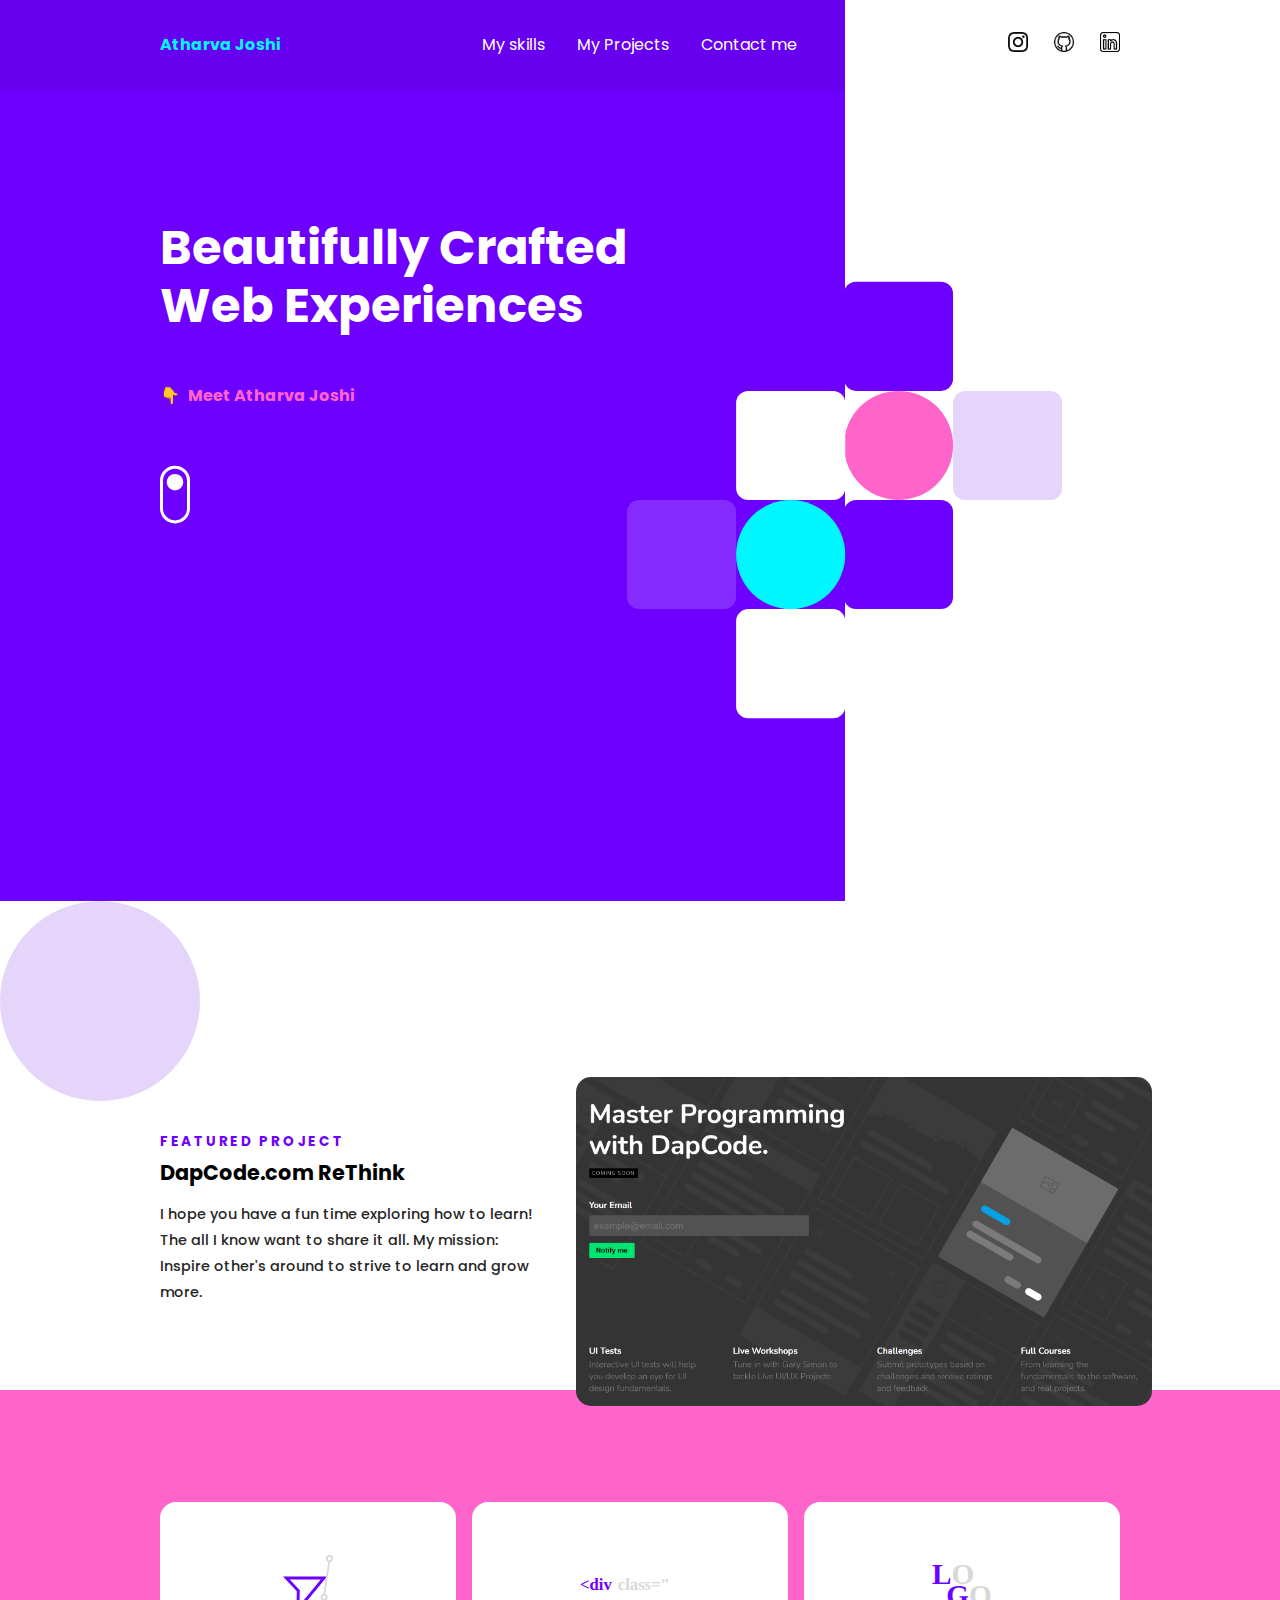
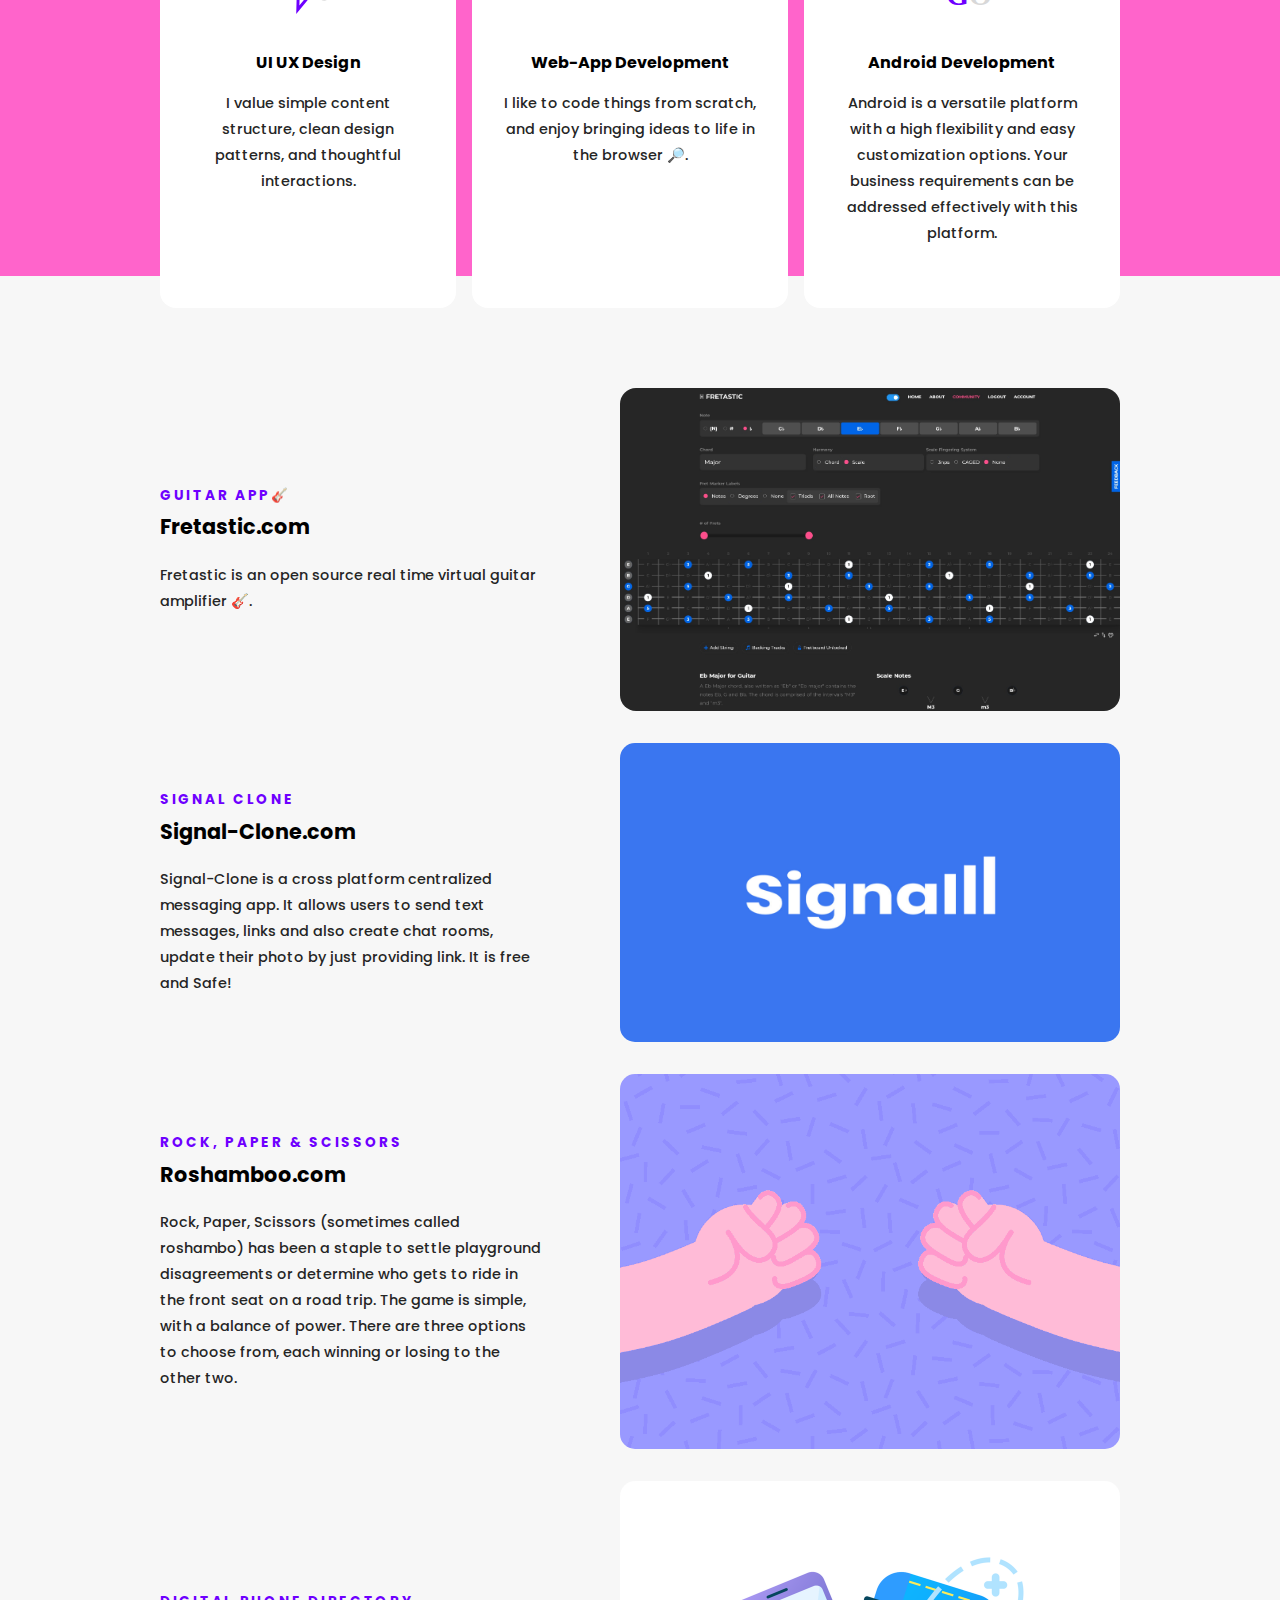
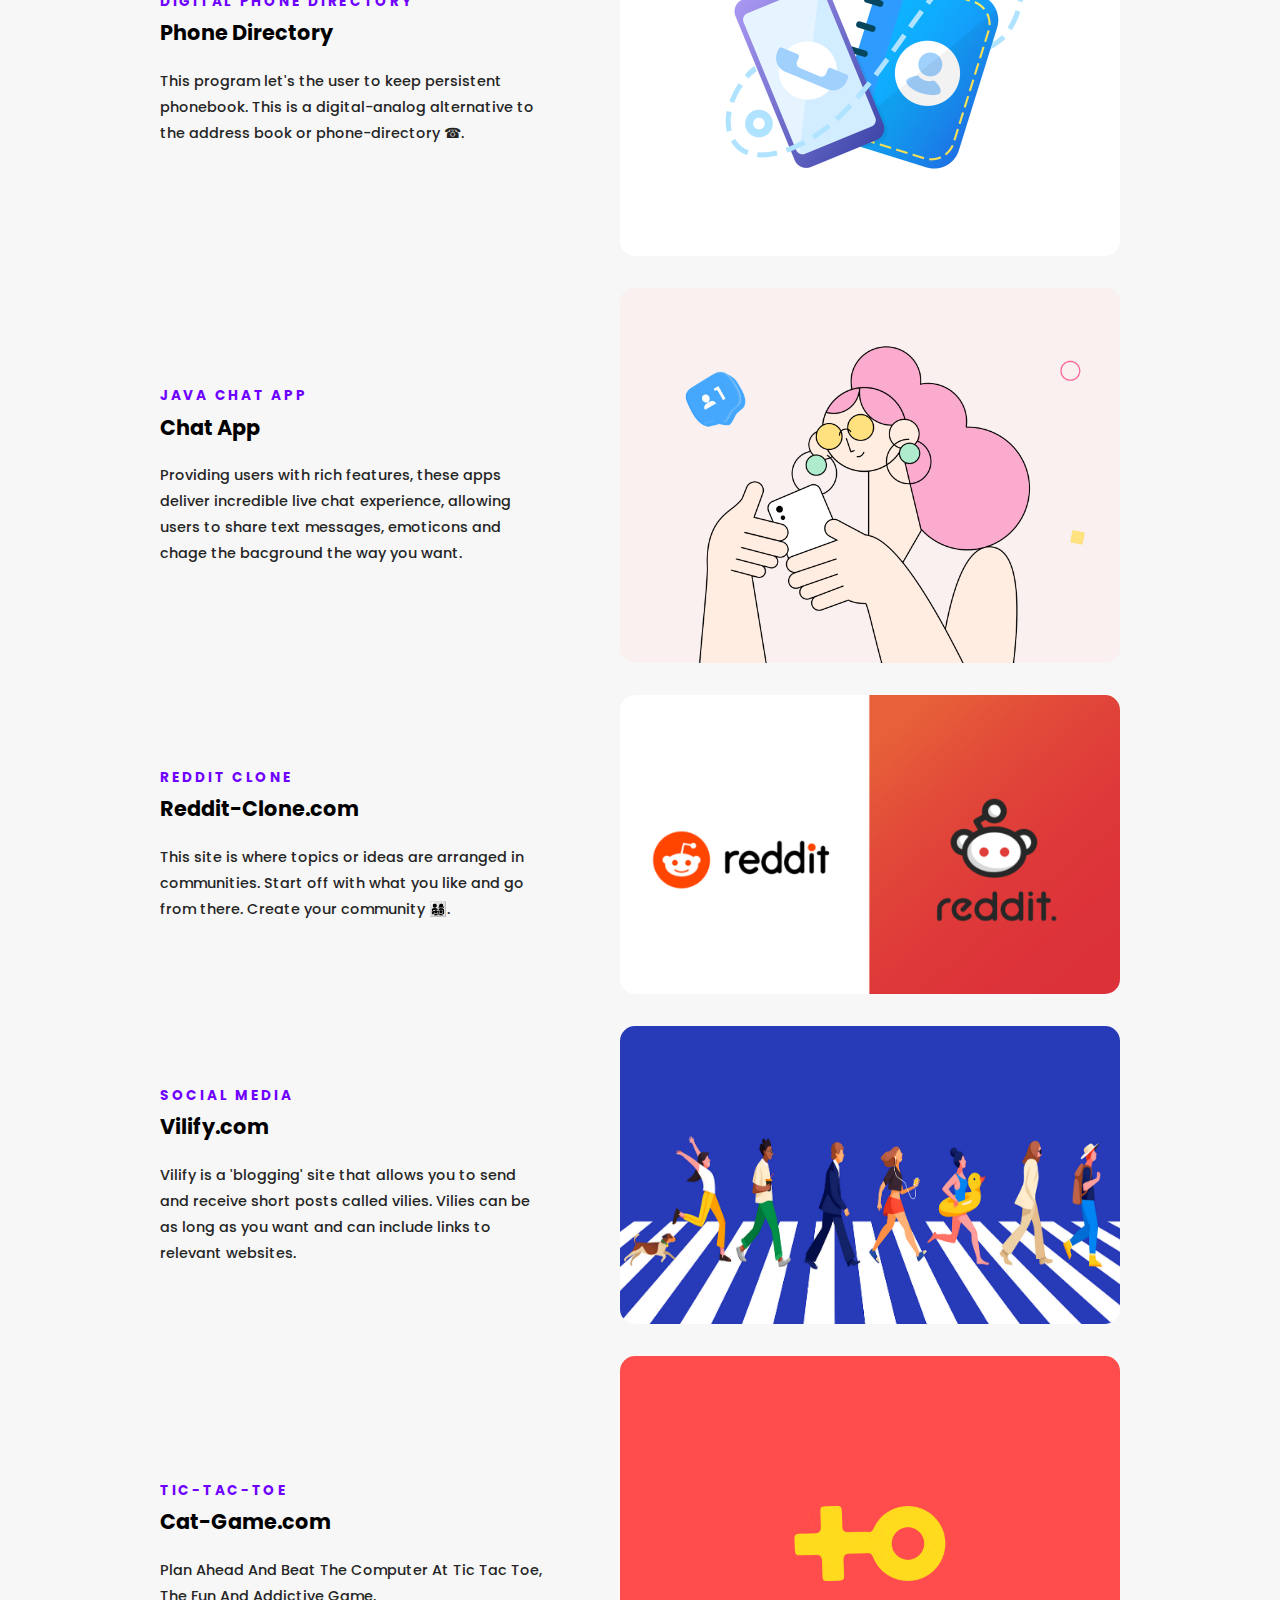
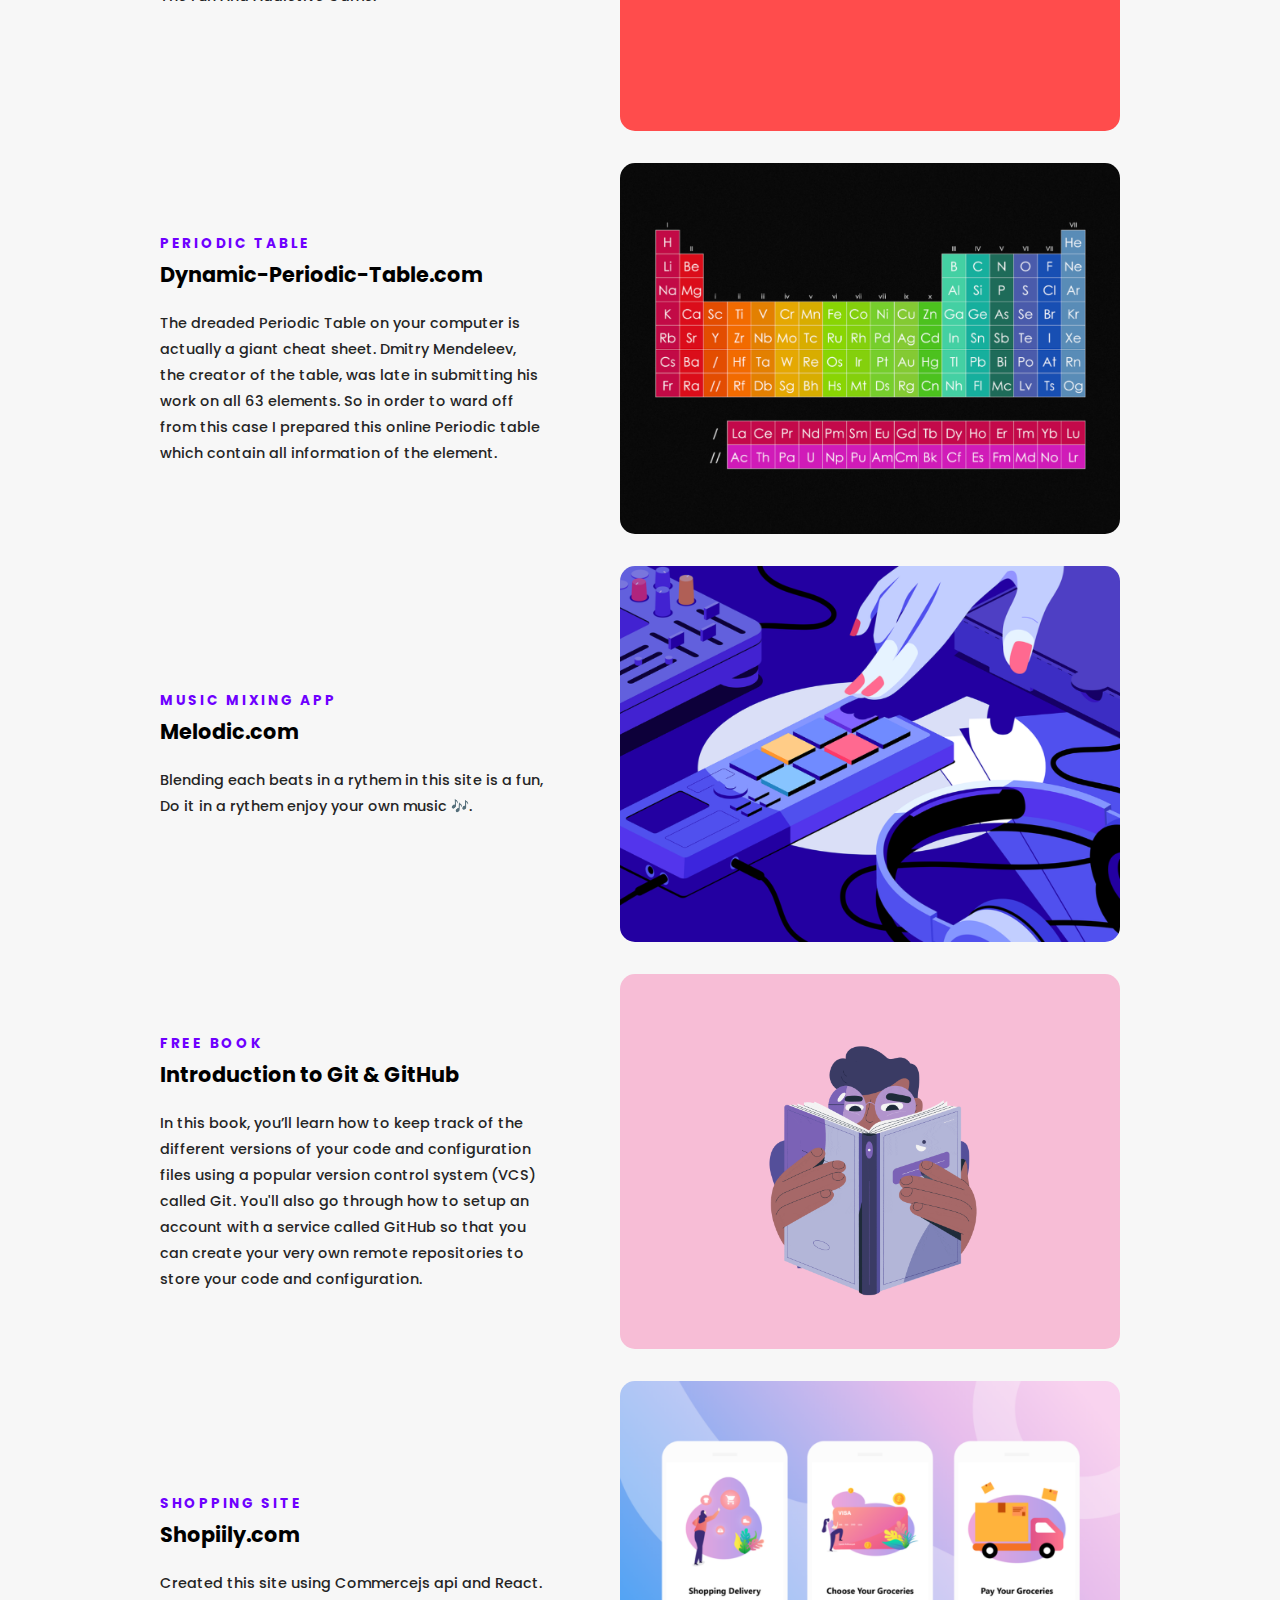
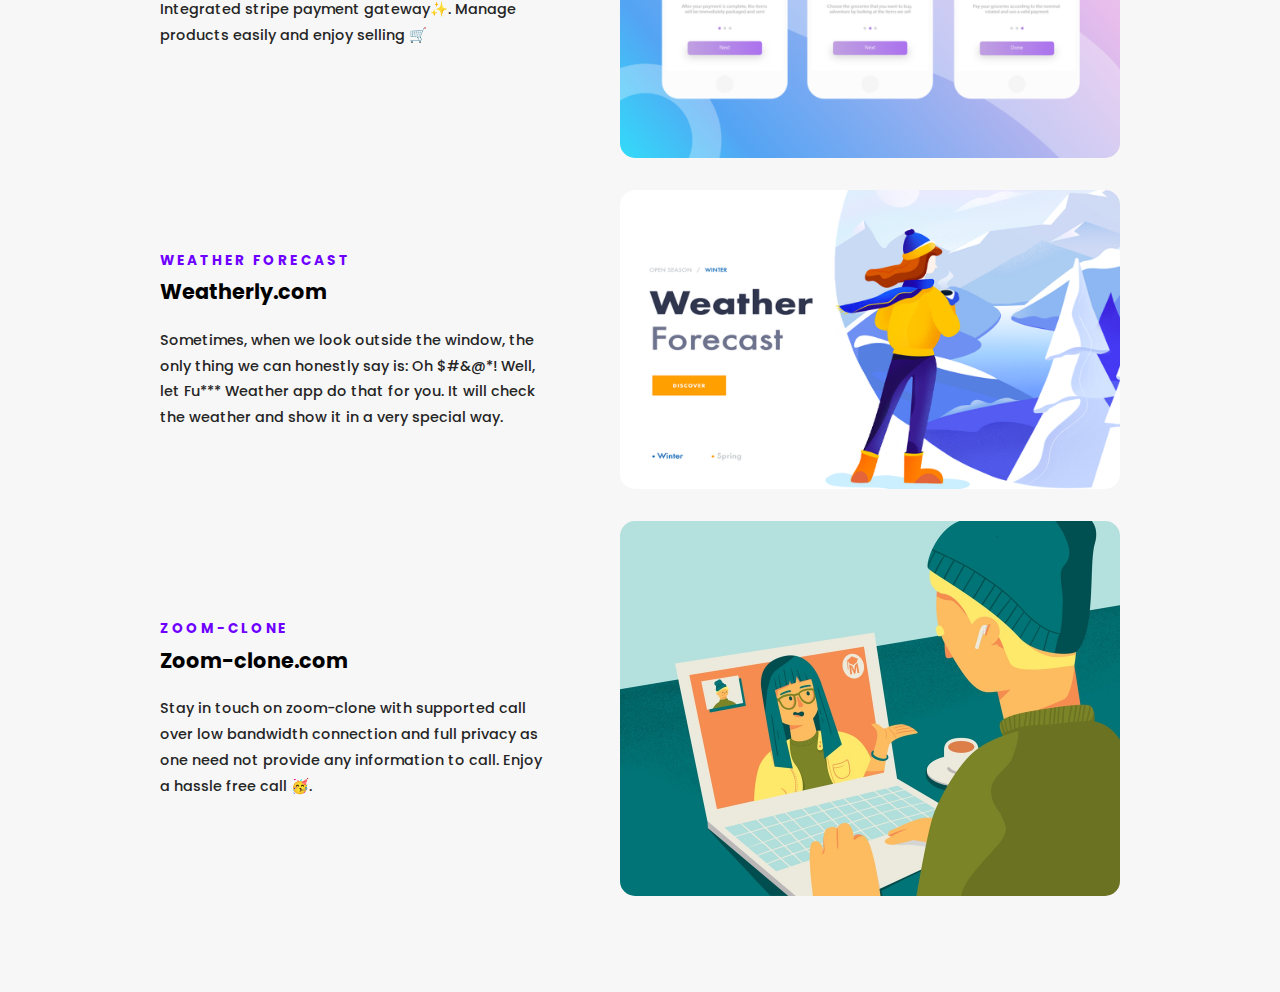
==== index.html @ 9bba1734 "Update index.html" ====
<!DOCTYPE html>
<html lang="en">
<head>
    <meta charset="UTF-8">
    <meta name="viewport" content="width=device-width, initial-scale=1.0">
    <title>Atharva Joshi</title>
    <meta name="description" content="Meet Atharva Joshi a full stack developer present over internet to help others. Follow his excing project on this site. Get connect to him on Instagram and GitHub">
    <link rel="stylesheet" href="css/main.css">
</head>
<body>
    
    <div class="nav-container">
        <header>
            <a href="index.html" class="logo">Atharva Joshi</a>

            <nav>
                <ul>
                    <li><a href="#skills">My skills</a></li>
                    <li><a href="#portfolio">My Projects</a></li>
                    <li><a href="https://reach-me.netlify.app/">Contact me</a></li>
                </ul>
            </nav>
        </header>
        <div class="social-header">
            <ul>
                <li><a href="https://www.instagram.com/atharva20_coder/"><img src="images/instagram.png" alt="instagram"></a></li>
                <li><a href="https://github.com/atharva20-coder"><img src="images/github.png" alt="github"></a></li>
                <li><a href="https://www.linkedin.com/in/atharva-joshi-2520"><img src="images/linkedin.png" alt="linkedin"></a></li>
            </ul>
        </div>
    </div>

    <div class="hero">
        <div class="content">
            <h1 class="stagger1">Beautifully Crafted Web Experiences</h1>
            <div class="meet stagger1">
                <span>👇</span>
                <p>Meet Atharva Joshi</p>
            </div>
            <svg class="scroll stagger1" width="40" height="77" viewBox="0 0 40 77">
                <g id="scroll" transform="translate(-253 -787)">
                <g id="Rectangle_12" data-name="Rectangle 12" transform="translate(253 787)" fill="none" stroke="#fff" stroke-width="4">
                    <rect width="40" height="77" rx="20" stroke="none"/>
                    <rect x="2" y="2" width="36" height="73" rx="18" fill="none"/>
                </g>
                <circle class="circle" id="Ellipse_1" data-name="Ellipse 1" cx="11" cy="11" r="11" transform="translate(262 798)" fill="#fff"/>
                </g>
            </svg>
        </div>
        <svg xmlns="http://www.w3.org/2000/svg" class="hero-design" width="686" height="688" viewBox="0 0 686 688">
            <g id="blockdesign" transform="translate(-935 -289)">
            <rect class="square-anim" data-name="Rectangle 2" width="172" height="172" rx="19" transform="translate(1277 289)" fill="#6e00ff"/>
            <rect class="square-anim" data-name="Rectangle 10" width="172" height="172" rx="86" transform="translate(1277 461)" fill="#ff64cb"/>
            <rect class="square-anim" data-name="Rectangle 8" width="172" height="172" rx="19" transform="translate(1449 461)" fill="#e5d5fa"/>
            <rect class="square-anim" data-name="Rectangle 5" width="172" height="172" rx="19" transform="translate(1277 633)" fill="#6e00ff"/>
            <rect class="square-anim" data-name="Rectangle 3" width="172" height="172" rx="19" transform="translate(1107 461)" fill="#fff"/>
            <rect class="square-anim" data-name="Rectangle 9" width="172" height="172" rx="86" transform="translate(1107 633)" fill="#00f7ff"/>
            <rect class="square-anim" data-name="Rectangle 7" width="172" height="172" rx="19" transform="translate(935 633)" fill="#fff" opacity="0.17"/>
            <rect class="square-anim" data-name="Rectangle 4" width="172" height="172" rx="19" transform="translate(1107 805)" fill="#fff"/>
            </g>
        </svg>
    </div>

    <section class="featured">
        <div class="left">
            <div class="inner transition2">
                <p class="subtitle">Featured Project</p>
                <a href="https://dapcode.netlify.app/" class="featured-title">DapCode.com ReThink</a>

                <p class="featured-desc">I hope you have a fun time exploring how to learn! The all I know want to share it all. My mission: Inspire other's around to strive to learn and grow more.</p>
            </div>
        </div>
        <img class="right transition2" style="border-radius: 15px;" src="images/Learn UI_UX Design with DesignCourse.com -- Coming Soon - Google Chrome 26-01-2021 00_10_10.png" alt="Featured Project">
    </section>

    <section class="skills" id="skills">
        <div class="skills-container">
            <ul>
                <li class="transition2">
                    <div class="icon-container one">
                        <img src="images/icon-ux.svg" alt="UI/UX Icon">
                    </div>
                    <p class="skill-title">UI UX Design</p>
                    <p class="featured-desc skill-desc">I value simple content structure, clean design patterns, and thoughtful interactions.</p>
                </li>
                <li class="transition2">
                    <div class="icon-container two">
                        <img src="images/icon-frontend.svg" alt="UI/UX Icon">
                    </div>
                    <p class="skill-title">Web-App Development</p>
                    <p class="featured-desc skill-desc">I like to code things from scratch, and enjoy bringing ideas to life in the browser 🔎.</p>
                </li>
                <li class="transition2">
                    <div class="icon-container three">
                        <img src="images/icon-logo.svg" alt="UI/UX Icon">
                    </div>
                    <p class="skill-title">Android Development</p>
                    <p class="featured-desc skill-desc">Android is a versatile platform with a high flexibility and easy customization options. Your business requirements can be addressed effectively with this platform.</p>
                </li>
            </ul>
        </div>
    </section>

    <section class="portfolio" id="portfolio">

        <div class="portfolio-container transition3">
            <div class="portfolio-left">
                <div class="inner">
                    <p class="subtitle">Guitar App🎸</p>

                    <p class="featured-title">Fretastic.com</p>
                    <p class="featured-desc">Fretastic is an open source real time virtual guitar amplifier 🎸.</p>
                </div>
            </div>
            <a href="https://fretastic.netlify.app/"><img src="images/fretty.jpg" alt="Fretastic"></a>
        </div>

        <div class="portfolio-container transition3">
            <div class="portfolio-left">
                <div class="inner">
                    <p class="subtitle">Signal Clone</p>

                    <p class="featured-title">Signal-Clone.com</p>
                    <p class="featured-desc">Signal-Clone is a cross platform centralized messaging app. It allows users to send text messages, links and also create chat rooms, update their photo by just providing link. It is free and Safe!</p>
                </div>
            </div>
            <a href="https://signal-clone.netlify.app/"><img style="border-radius: 15px;" src="images/signal.png" alt="Fretastic"></a>
        </div>

        <div class="portfolio-container transition3">
            <div class="portfolio-left">
                <div class="inner">
                    <p class="subtitle">Rock, Paper & Scissors</p>

                    <p class="featured-title">Roshamboo.com</p>
                    <p class="featured-desc">Rock, Paper, Scissors (sometimes called roshambo) has been a staple to settle playground disagreements or determine who gets to ride in the front seat on a road trip. The game is simple, with a balance of power. There are three options to choose from, each winning or losing to the other two.</p>
                </div>
            </div>
            <a href="https://roshamboo.netlify.app/"><img style="border-radius: 15px;" src="images/game.gif" alt="Fretastic"></a>
        </div>
        
        <div class="portfolio-container transition3">
            <div class="portfolio-left">
                <div class="inner">
                    <p class="subtitle">Digital Phone Directory</p>

                    <p class="featured-title">Phone Directory</p>
                    <p class="featured-desc">This program let's the user to keep persistent phonebook. This is a digital-analog alternative to the address book or phone-directory ☎.</p>
                </div>
            </div>
            <a href="https://github.com/atharva20-coder/phoneDirectory"><img style="border-radius: 15px;" src="images/phone-directory.png" alt="Fretastic"></a>
        </div>

        <div class="portfolio-container transition3">
            <div class="portfolio-left">
                <div class="inner">
                    <p class="subtitle">Java Chat App</p>

                    <p class="featured-title">Chat App</p>
                    <p class="featured-desc">Providing users with rich features, these apps deliver incredible live chat experience, allowing users to share text messages, emoticons and chage the bacground the way you want.</p>
                </div>
            </div>
            <a href="https://github.com/atharva20-coder/ChatApp"><img style="border-radius: 15px;" src="images/chat.png" alt="Fretastic"></a>
        </div>
        
        <div class="portfolio-container transition3">
            <div class="portfolio-left">
                <div class="inner">
                    <p class="subtitle">Reddit Clone</p>

                    <p class="featured-title">Reddit-Clone.com</p>
                    <p class="featured-desc">This site is where topics or ideas are arranged in communities. Start off with what you like and go from there. Create your community 👨‍👩‍👧‍👦.</p>
                </div>
            </div>
            <a href="https://github.com/atharva20-coder/reddit-clone-deployed"><img style="border-radius: 15px;" src="images/reddit-mockup.png" alt="Fretastic"></a>
        </div>
        <div class="portfolio-container transition3">
            <div class="portfolio-left">
                <div class="inner">
                    <p class="subtitle">Social Media</p>

                    <p class="featured-title">Vilify.com</p>
                    <p class="featured-desc">Vilify is a 'blogging' site that allows you to send and receive short posts called vilies. Vilies can be as long as you want and can include links to relevant websites.</p>
                </div>
            </div>
            <a href="https://vilify.netlify.app/"><img style="border-radius: 15px;" src="images/vilify.png" alt="Fretastic"></a>
        </div>
        <div class="portfolio-container transition3">
            <div class="portfolio-left">
                <div class="inner">
                    <p class="subtitle">Tic-Tac-Toe</p>

                    <p class="featured-title">Cat-Game.com</p>
                    <p class="featured-desc">Plan Ahead And Beat The Computer At Tic Tac Toe, The Fun And Addictive Game.</p>
                </div>
            </div>
            <a href="https://catch-my-tail.netlify.app/"><img style="border-radius: 15px;" src="images/tic_tac_toe_loader_.gif" alt="Fretastic"></a>
        </div>
        <div class="portfolio-container transition3">
            <div class="portfolio-left">
                <div class="inner">
                    <p class="subtitle">Periodic Table</p>

                    <p class="featured-title">Dynamic-Periodic-Table.com</p>
                    <p class="featured-desc">The dreaded Periodic Table on your computer is actually a giant cheat sheet. Dmitry Mendeleev, the creator of the table, was late in submitting his work on all 63 elements. So in order to ward off from this case I prepared this online Periodic table which contain all information of the element.</p>
                </div>
            </div>
            <a href="https://dynamic-periodic-table.netlify.app/"><img style="border-radius: 15px;" src="images/periodic.png" alt="Fretastic"></a>
        </div>
        <div class="portfolio-container transition3">
            <div class="portfolio-left">
                <div class="inner">
                    <p class="subtitle">Music Mixing App</p>

                    <p class="featured-title">Melodic.com</p>
                    <p class="featured-desc">Blending each beats in a rythem in this site is a fun, Do it in a rythem enjoy your own music 🎶.</p>
                </div>
            </div>
            <a href="https://melodic.netlify.app/"><img style="border-radius: 15px;" src="images/music-mixer.png" alt="Fretastic"></a>
        </div>
        <div class="portfolio-container transition3">
            <div class="portfolio-left">
                <div class="inner">
                    <p class="subtitle">Free Book</p>

                    <p class="featured-title">Introduction to Git & GitHub</p>
                    <p class="featured-desc">In this book, you’ll learn how to keep track of the different versions of your code and configuration files using a popular version control system (VCS) called Git. You'll also go through how to setup an account with a service called GitHub so that you can create your very own remote repositories to store your code and configuration.</p>
                </div>
            </div>
            <a href="https://github.com/atharva20-coder/intro-to-git-github/raw/main/Intro%20to%20git%20by%20atharva.pdf"><img style="border-radius: 15px;" src="images/git.gif" alt="Fretastic"></a>
        </div>
        <div class="portfolio-container transition3">
            <div class="portfolio-left">
                <div class="inner">
                    <p class="subtitle">Shopping Site</p>

                    <p class="featured-title">Shopiily.com</p>
                    <p class="featured-desc">Created this site using Commercejs api and React. Integrated stripe payment gateway✨. Manage products easily and enjoy selling 🛒</p>
                </div>
            </div>
            <a href="https://shopiily.netlify.app/"><img style="border-radius: 15px;" src="images/shop.png" alt="Fretastic"></a>
        </div>
        <div class="portfolio-container transition3">
            <div class="portfolio-left">
                <div class="inner">
                    <p class="subtitle">Weather Forecast</p>

                    <p class="featured-title">Weatherly.com</p>
                    <p class="featured-desc">Sometimes, when we look outside the window, the only thing we can honestly say is: Oh $#&@*! Well, let Fu*** Weather app do that for you. It will check the weather and show it in a very special way.</p>
                </div>
            </div>
            <a href="https://redirect-weather.netlify.app/"><img style="border-radius: 15px;" src="images/weather.png" alt="Fretastic"></a>
        </div>
        <div class="portfolio-container transition3">
            <div class="portfolio-left">
                <div class="inner">
                    <p class="subtitle">Zoom-Clone</p>

                    <p class="featured-title">Zoom-clone.com</p>
                    <p class="featured-desc">Stay in touch on zoom-clone with supported call over low bandwidth connection and full privacy as one need not provide any information to call. Enjoy a hassle free call 🥳.</p>
                </div>
            </div>
            <a href="https://heuristic-jones-77fce1.netlify.app"><img style="border-radius: 15px;" src="images/zoom[1].jpg" alt="Fretastic"></a>
        </div>
    </section>

    <script src="https://cdnjs.cloudflare.com/ajax/libs/gsap/3.5.1/gsap.min.js" integrity="sha512-IQLehpLoVS4fNzl7IfH8Iowfm5+RiMGtHykgZJl9AWMgqx0AmJ6cRWcB+GaGVtIsnC4voMfm8f2vwtY+6oPjpQ==" crossorigin="anonymous"></script>
    <script src="https://s3-us-west-2.amazonaws.com/s.cdpn.io/16327/ScrollTrigger.min.js"></script>

    <script>
        gsap.registerPlugin(ScrollTrigger);
        var tl = gsap.timeline();

        tl.from('.content', {
            y: '-30%',
            opacity: 0,
            duration: 2,
            ease: Power4.easeOut
        })
        tl.from('.stagger1', {
            opacity: 0,
            y: -50,
            stagger: .3,
            ease: Power4.easeOut,
            duration: 2
        }, "-=1.5")
        tl.from('.hero-design', {
            opacity: 0, y: 50, ease: Power4.easeOut, duration: 1
        }, "-=2")

        gsap.from(".square-anim", {
            stagger: .2,
            scale: 0.1,
            duration: 1,
            ease: Back.easeOut.config(1.7)
        })

        gsap.from(".transition2", {
            scrollTrigger: {
                trigger: '.transition2',
                start: "top bottom"
            },
            y: 50,
            opacity: 0,
            duration: 1.2,
            stagger: .3
        })

        gsap.from(".transition3", {
            scrollTrigger: {
                trigger: ".transition3",
                start: "top center"
            },
            y: 50,
            opacity: 0,
            duration: 1.2,
            stagger: .6
        });
    </script>
</body>
</html>
---- css/main.css ----
@import url("https://fonts.googleapis.com/css2?family=Poppins:wght@300;400;700&display=swap");
body {
  height: 100vh;
  margin: 0;
  font-family: 'Poppins', arial;
}

ul {
  list-style-type: none;
  margin: 0;
  padding: 0;
}

a {
  text-decoration: none;
}

img {
  width: 100%;
}

.nav-container {
  background: #6700EE;
}

.nav-container a {
  color: white;
}

header {
  display: -webkit-box;
  display: -ms-flexbox;
  display: flex;
  -webkit-box-pack: justify;
      -ms-flex-pack: justify;
          justify-content: space-between;
  padding: 2em;
}

header .logo {
  color: #00F7FF;
  font-weight: bold;
}

header ul {
  display: -webkit-box;
  display: -ms-flexbox;
  display: flex;
}

header ul a {
  display: block;
  padding: 0 1em;
}

.social-header, .hero-design {
  display: none;
}

.hero {
  background: #6E00FF;
  color: white;
  display: -ms-grid;
  display: grid;
  text-align: center;
  padding: 4em;
}

.meet {
  display: -webkit-box;
  display: -ms-flexbox;
  display: flex;
  margin: 0 auto;
  width: 200px;
  font-weight: bold;
  color: #FF64CB;
}

.meet span {
  margin-top: 1em;
  margin-right: .5em;
}

.scroll {
  width: 30px;
  margin-top: 2em;
}

section {
  padding: 4em 2em;
  text-align: center;
}

.featured {
  position: relative;
}

.featured::before {
  content: "";
  position: absolute;
  width: 200px;
  height: 200px;
  border-radius: 50%;
  background: #E5D5FA;
  top: 0;
  left: 0;
  z-index: -1;
}

.subtitle {
  text-transform: uppercase;
  font-weight: bold;
  color: #6E00FF;
  letter-spacing: .2em;
  font-size: .85em;
}

.featured-title {
  color: black;
  font-weight: bold;
  font-size: 1.3em;
  margin-top: -.4em;
  display: block;
}

.featured-desc {
  color: #252525;
  margin-bottom: 3em;
  font-size: .9em;
  line-height: 1.8em;
  font-weight: 500;
}

.skills {
  background: #FF64CB;
}

.skills-container ul li {
  background: white;
  padding: 2em;
  border-radius: 1em;
  margin-bottom: 1em;
}

.skills-container ul li .icon-container {
  height: 100px;
  display: -ms-grid;
  display: grid;
  place-content: center;
  margin: 0 auto;
}

.skills-container ul li .icon-container.one {
  width: 50px;
}

.skills-container ul li .icon-container.two {
  width: 100px;
}

.skills-container ul li .icon-container.three {
  width: 60px;
}

.skills-container ul li .skill-title {
  font-weight: bold;
}

.skills-container ul li .featured-desc {
  margin-bottom: 2em;
}

.portfolio {
  background: #F7F7F7;
}

.portfolio-container a img {
  border-radius: 1em;
  margin-bottom: 2em;
}

@media only screen and (min-width: 800px) {
  .featured, .portfolio {
    text-align: left;
  }
  .featured, .portfolio-container {
    display: -ms-grid;
    display: grid;
    -ms-grid-columns: 40% auto;
        grid-template-columns: 40% auto;
  }
  .left, .portfolio-left {
    display: -ms-grid;
    display: grid;
    place-content: center;
  }
  .right {
    margin-left: 2em;
    margin-top: 1em;
  }
  .skills {
    margin-top: -5em;
    margin-bottom: -7em;
    padding-top: 7em;
  }
  .skills-container ul {
    display: -ms-grid;
    display: grid;
    -ms-grid-columns: (auto)[3];
        grid-template-columns: repeat(3, auto);
    grid-gap: 1em;
  }
  .portfolio {
    padding-top: 7em;
  }
  .portfolio-container img {
    margin-left: 2em;
  }
}

@media only screen and (min-width: 1050px) {
  .hero {
    height: 90vh;
  }
  .nav-container {
    display: -ms-grid;
    display: grid;
    -ms-grid-columns: 66% auto;
        grid-template-columns: 66% auto;
    background: unset;
  }
  .nav-container header {
    background: #6700EE;
  }
  header {
    padding: 2em 2em 2em 4em;
  }
  .social-header {
    padding: 2em 4em 2em 0;
  }
  section {
    padding: 4em;
  }
  .social-header {
    display: block;
  }
  .social-header ul {
    display: -webkit-box;
    display: -ms-flexbox;
    display: flex;
    -webkit-box-pack: justify;
        -ms-flex-pack: justify;
            justify-content: space-between;
    width: 7em;
    float: right;
  }
  .social-header ul img {
    width: 20px;
  }
  .hero {
    display: -ms-grid;
    display: grid;
    -ms-grid-columns: 66% auto;
        grid-template-columns: 66% auto;
    background: unset;
    padding: 0;
  }
  .hero .content {
    background: #6E00FF;
    padding: 6em 8em 6em 4em;
    text-align: left;
  }
  .hero .content h1 {
    font-size: 3em;
    line-height: 1.2em;
  }
  .meet {
    margin: unset;
  }
  .hero-design {
    display: unset;
    margin-left: -50%;
    margin-top: 15%;
    width: 100%;
  }
  .portfolio img {
    float: right;
    max-width: 500px;
  }
}

@media only screen and (min-width: 1250px) {
  header {
    padding: 2em 2em 2em 10em;
  }
  .social-header {
    padding: 2em 10em 2em 0;
  }
  section {
    padding: 10em 10em 4em 10em;
  }
  .hero .content {
    padding: 6em 8em 6em 10em;
  }
}

@media only screen and (min-width: 1550px) {
  header {
    padding: 2em 2em 2em 20em;
  }
  .social-header {
    padding: 2em 20em 2em 0;
  }
  section {
    padding: 6em 20em 4em 20em;
  }
  .hero .content {
    padding: 9em 20em 6em 20em;
  }
}

.circle {
  animation: circleAnim 1s infinite alternate-reverse;
}

@-webkit-keyframes circleAnim {
  from {
    -webkit-transform: translate(262px, 798px);
            transform: translate(262px, 798px);
    z-index: 5;
  }
  to {
    -webkit-transform: translate(262px, 830px);
            transform: translate(262px, 830px);
  }
}

@keyframes circleAnim {
  from {
    -webkit-transform: translate(262px, 798px);
            transform: translate(262px, 798px);
    z-index: 5;
  }
  to {
    -webkit-transform: translate(262px, 830px);
            transform: translate(262px, 830px);
  }
}
/*# sourceMappingURL=main.css.map */
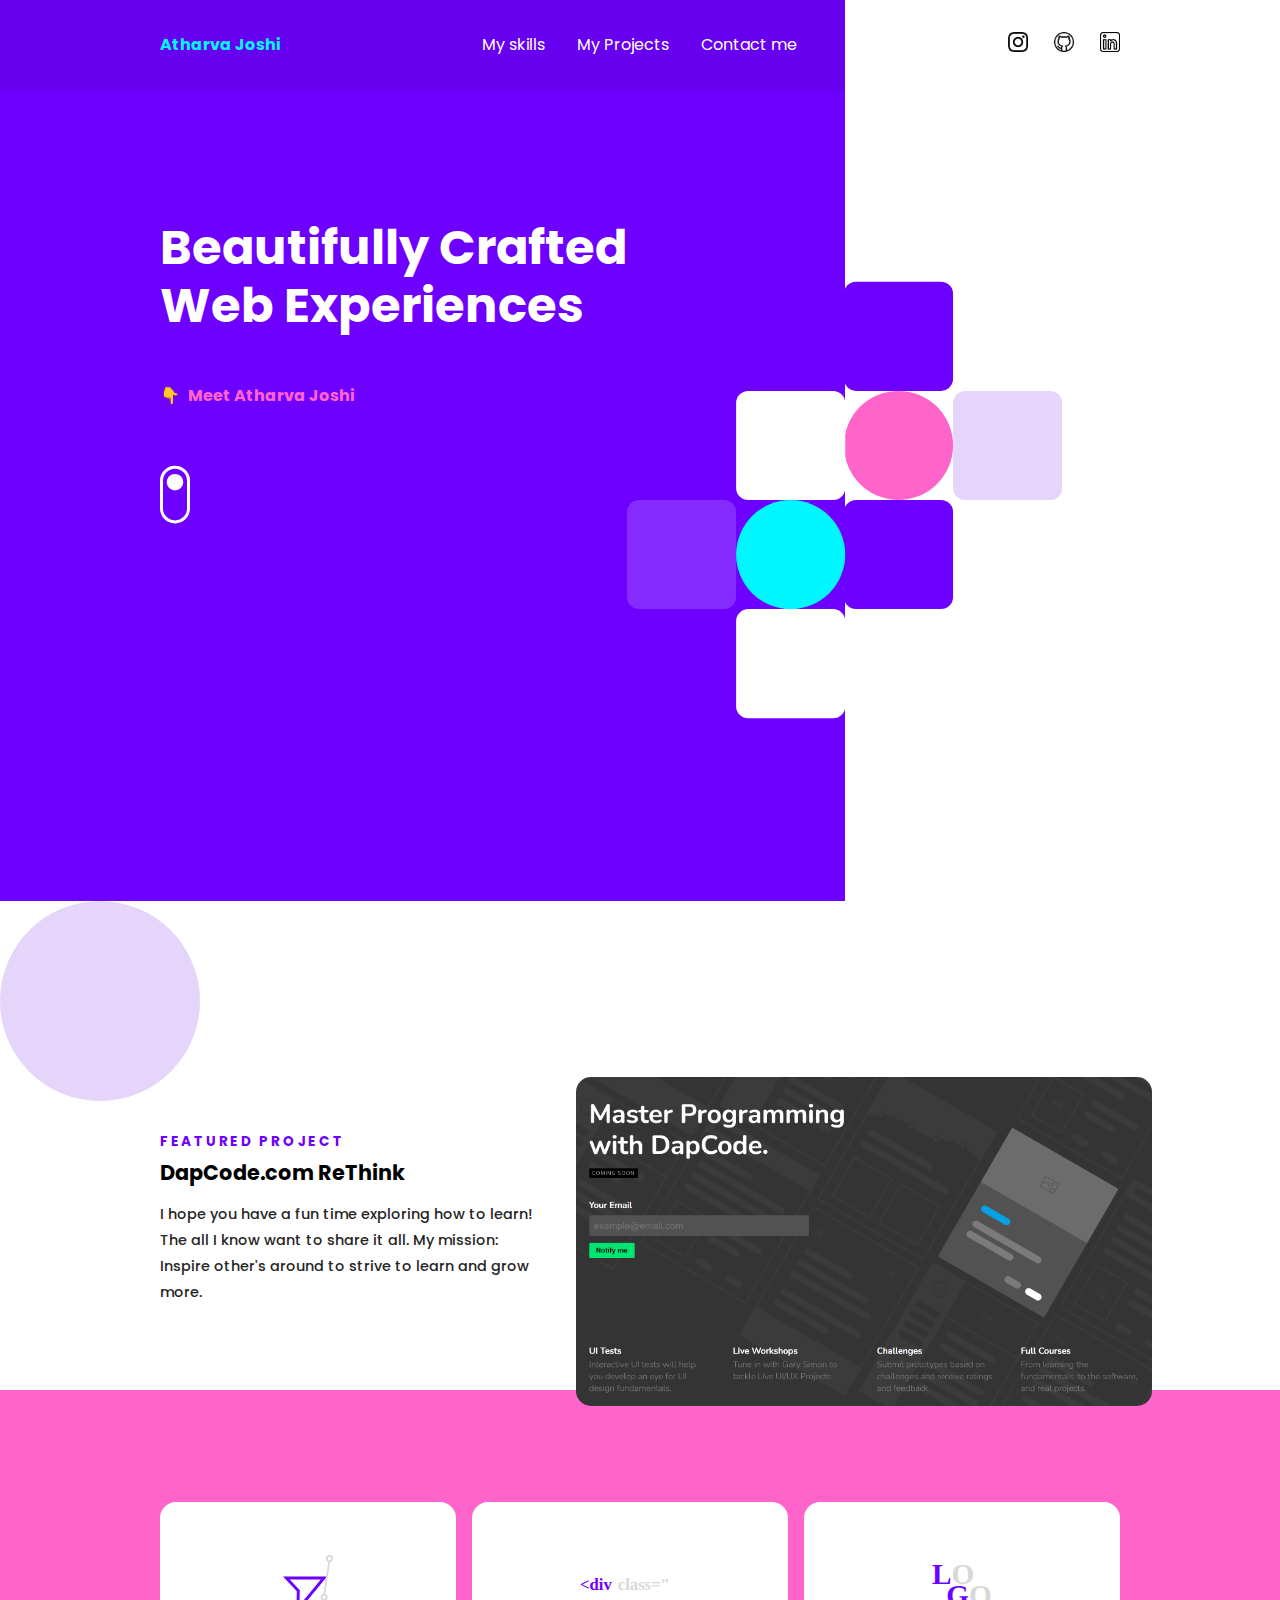
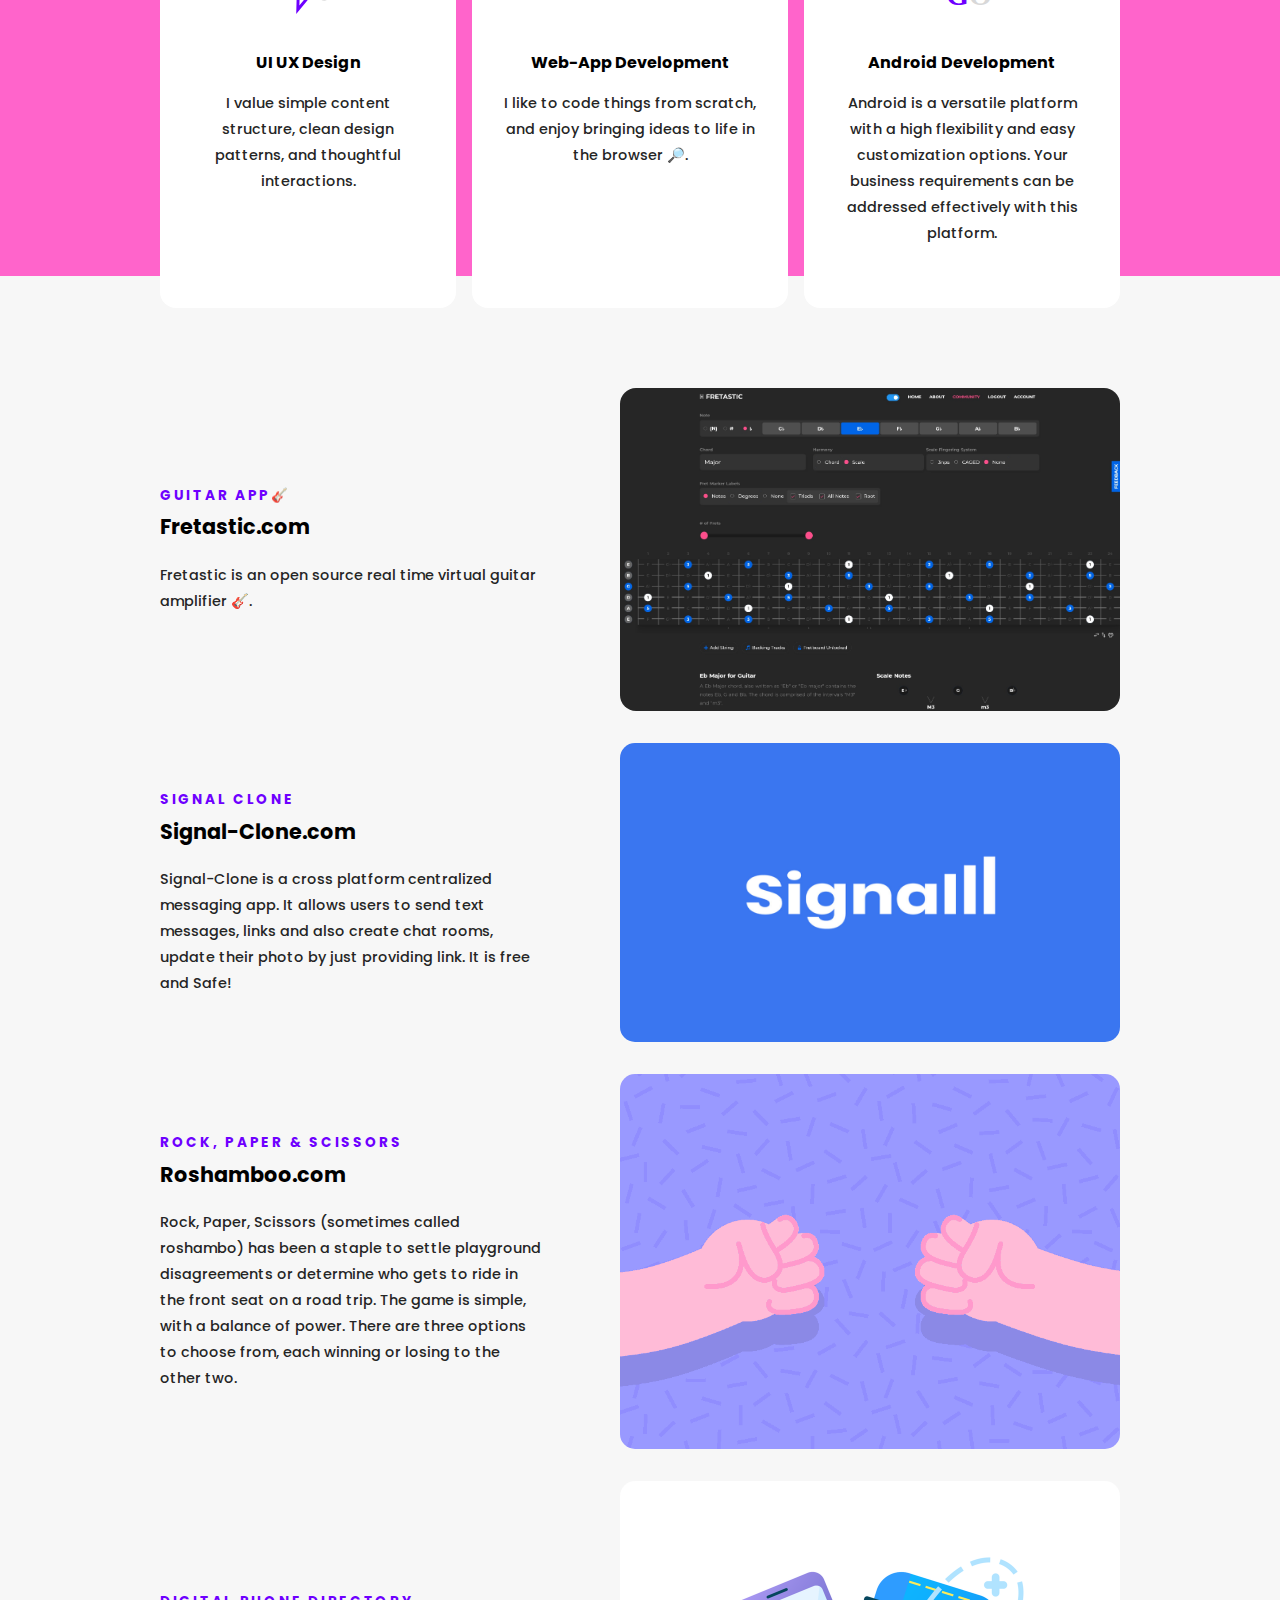
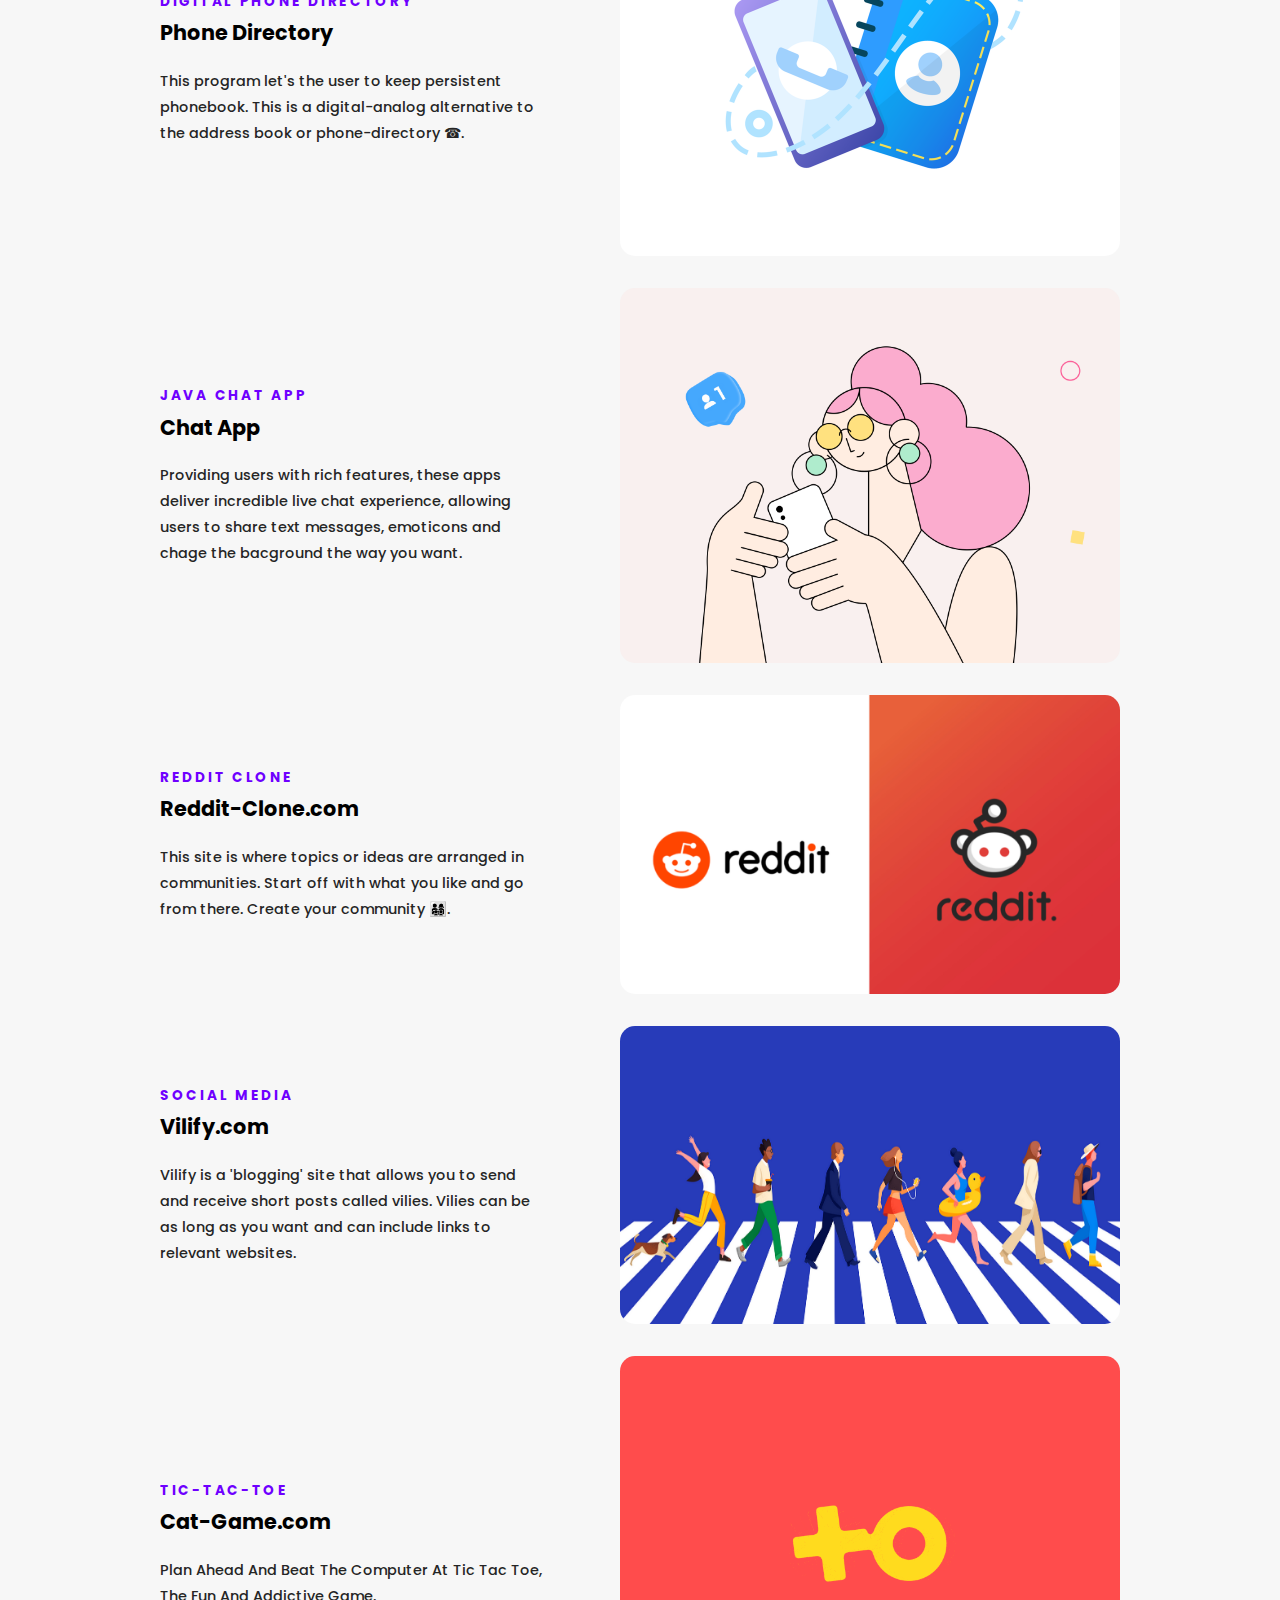
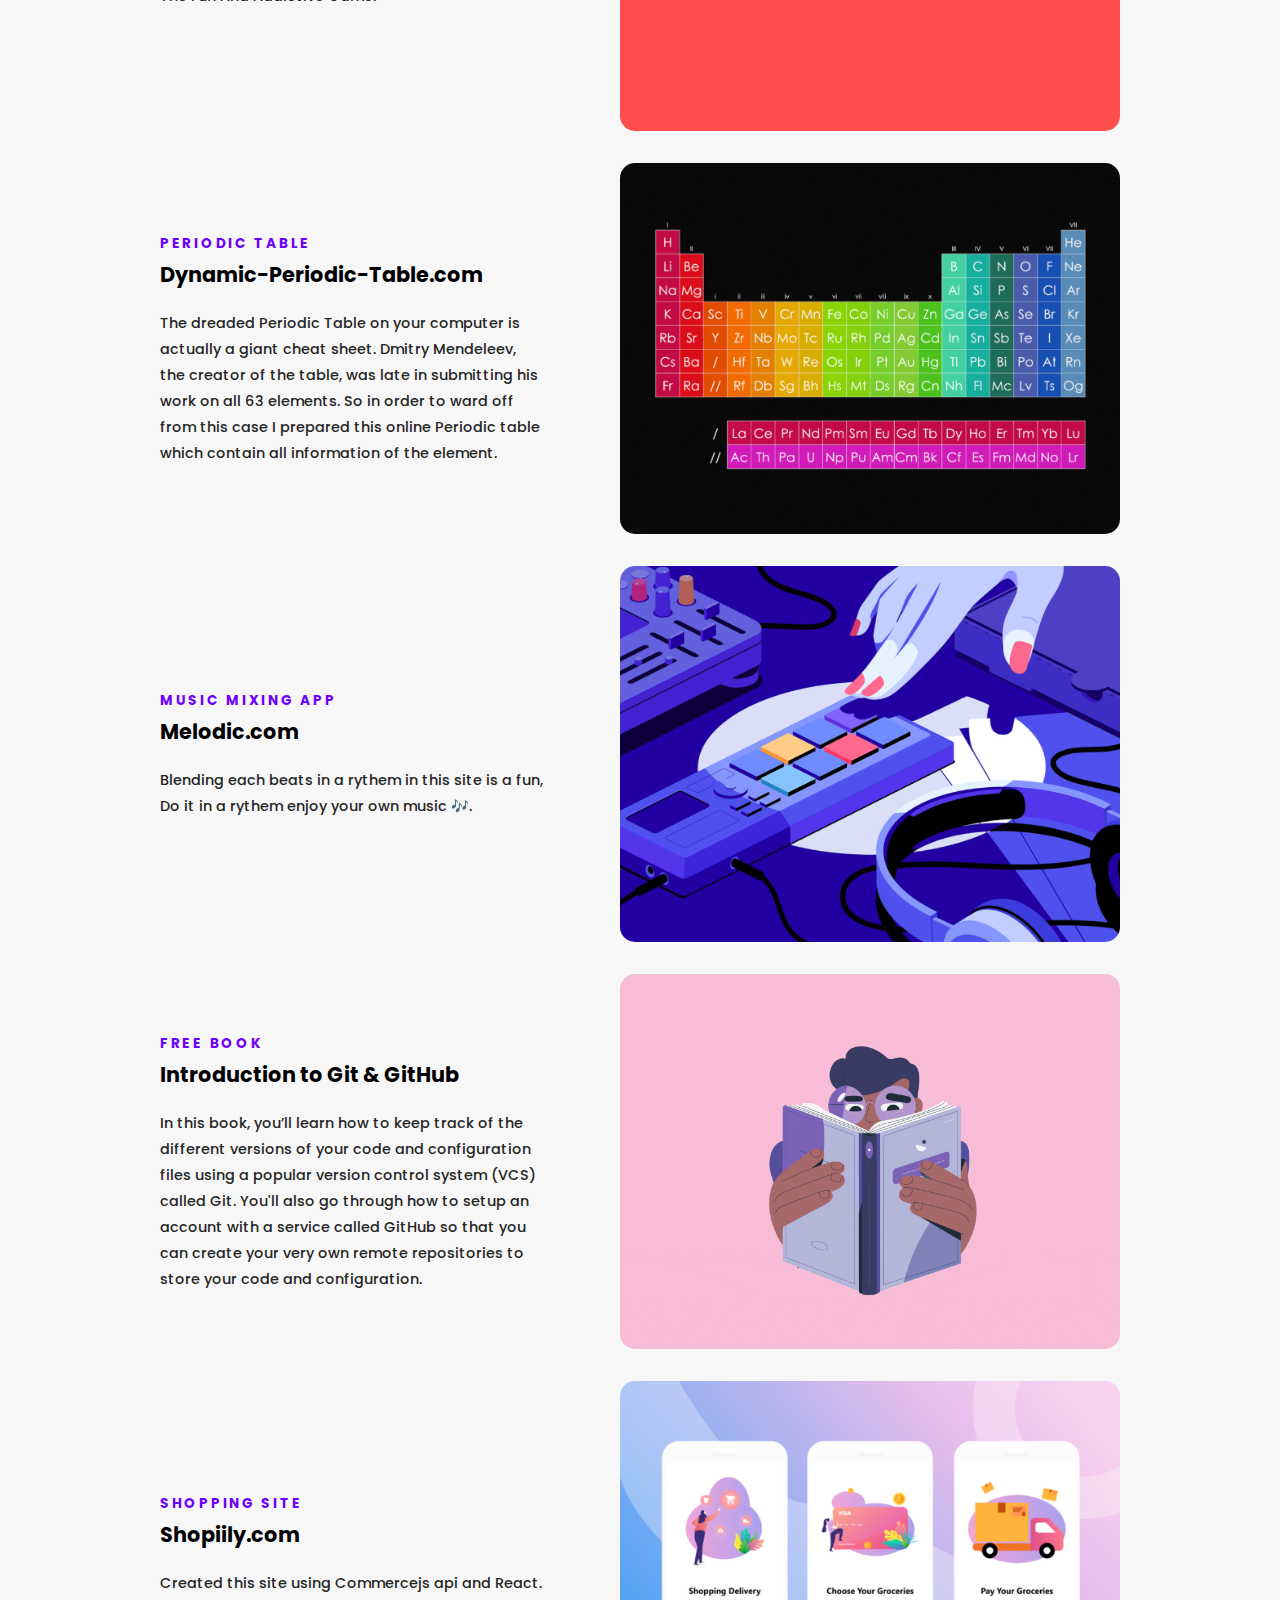
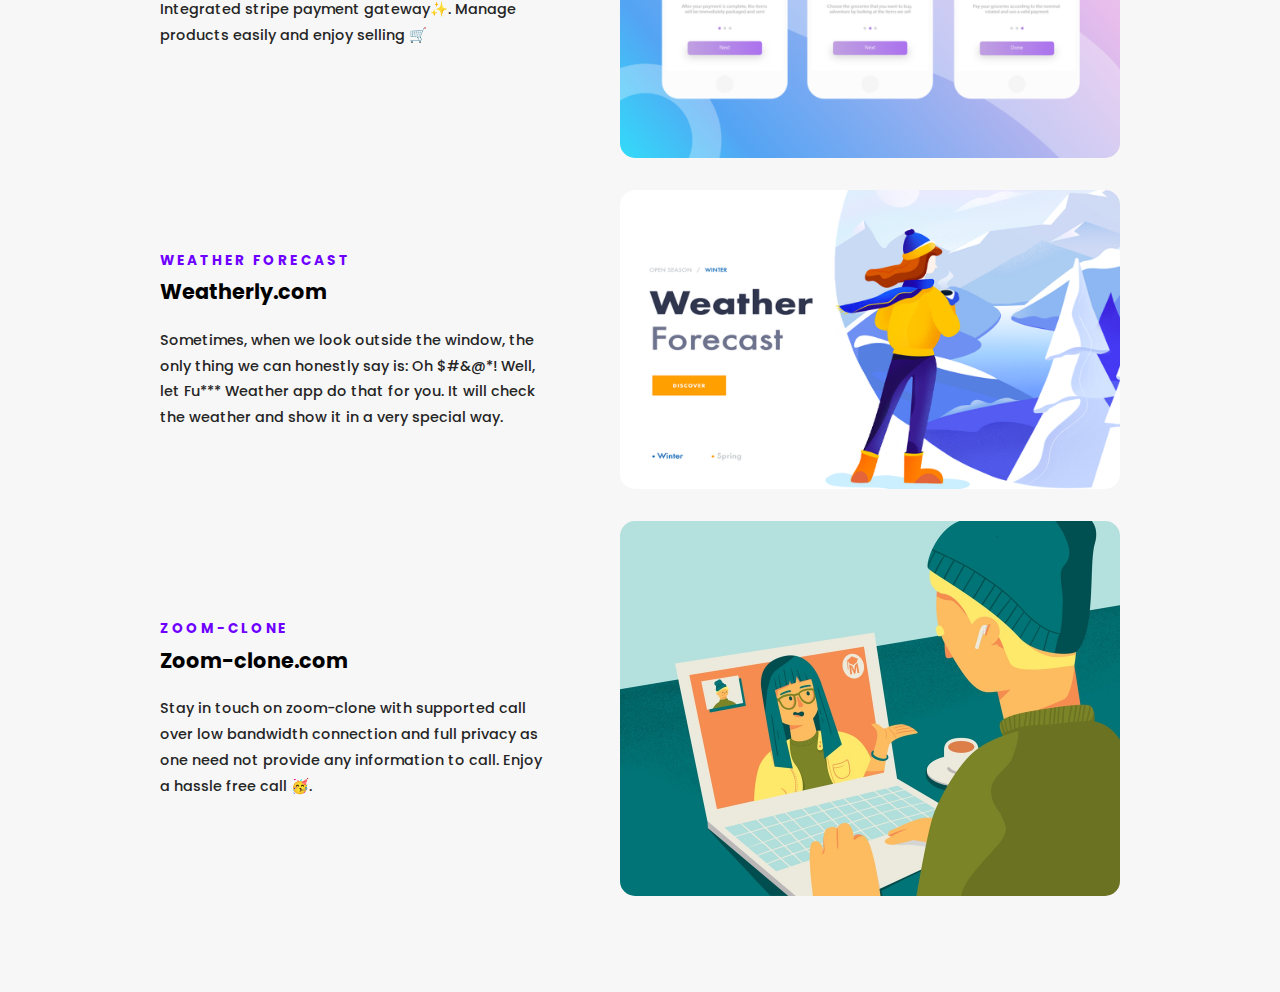
==== commit e0eaacca: "Update index.html" ====
--- a/index.html
+++ b/index.html
@@ -112,7 +112,7 @@
                     <p class="featured-desc">Fretastic is an open source real time virtual guitar amplifier 🎸.</p>
                 </div>
             </div>
-            <a href="https://fretastic.netlify.app/"><img src="images/fretty.jpg" alt="Fretastic"></a>
+            <a href="https://redirect-fretastic.netlify.app/"><img src="images/fretty.jpg" alt="Fretastic"></a>
         </div>
 
         <div class="portfolio-container transition3">
@@ -172,7 +172,7 @@
                     <p class="featured-desc">This site is where topics or ideas are arranged in communities. Start off with what you like and go from there. Create your community 👨‍👩‍👧‍👦.</p>
                 </div>
             </div>
-            <a href="https://github.com/atharva20-coder/reddit-clone-deployed"><img style="border-radius: 15px;" src="images/reddit-mockup.png" alt="Fretastic"></a>
+            <a href="https://redirect-readit.netlify.app/"><img style="border-radius: 15px;" src="images/reddit-mockup.png" alt="Fretastic"></a>
         </div>
         <div class="portfolio-container transition3">
             <div class="portfolio-left">
@@ -238,7 +238,7 @@
                     <p class="featured-desc">Created this site using Commercejs api and React. Integrated stripe payment gateway✨. Manage products easily and enjoy selling 🛒</p>
                 </div>
             </div>
-            <a href="https://shopiily.netlify.app/"><img style="border-radius: 15px;" src="images/shop.png" alt="Fretastic"></a>
+            <a href="https://redirect-shopiily.netlify.app/"><img style="border-radius: 15px;" src="images/shop.png" alt="Fretastic"></a>
         </div>
         <div class="portfolio-container transition3">
             <div class="portfolio-left">
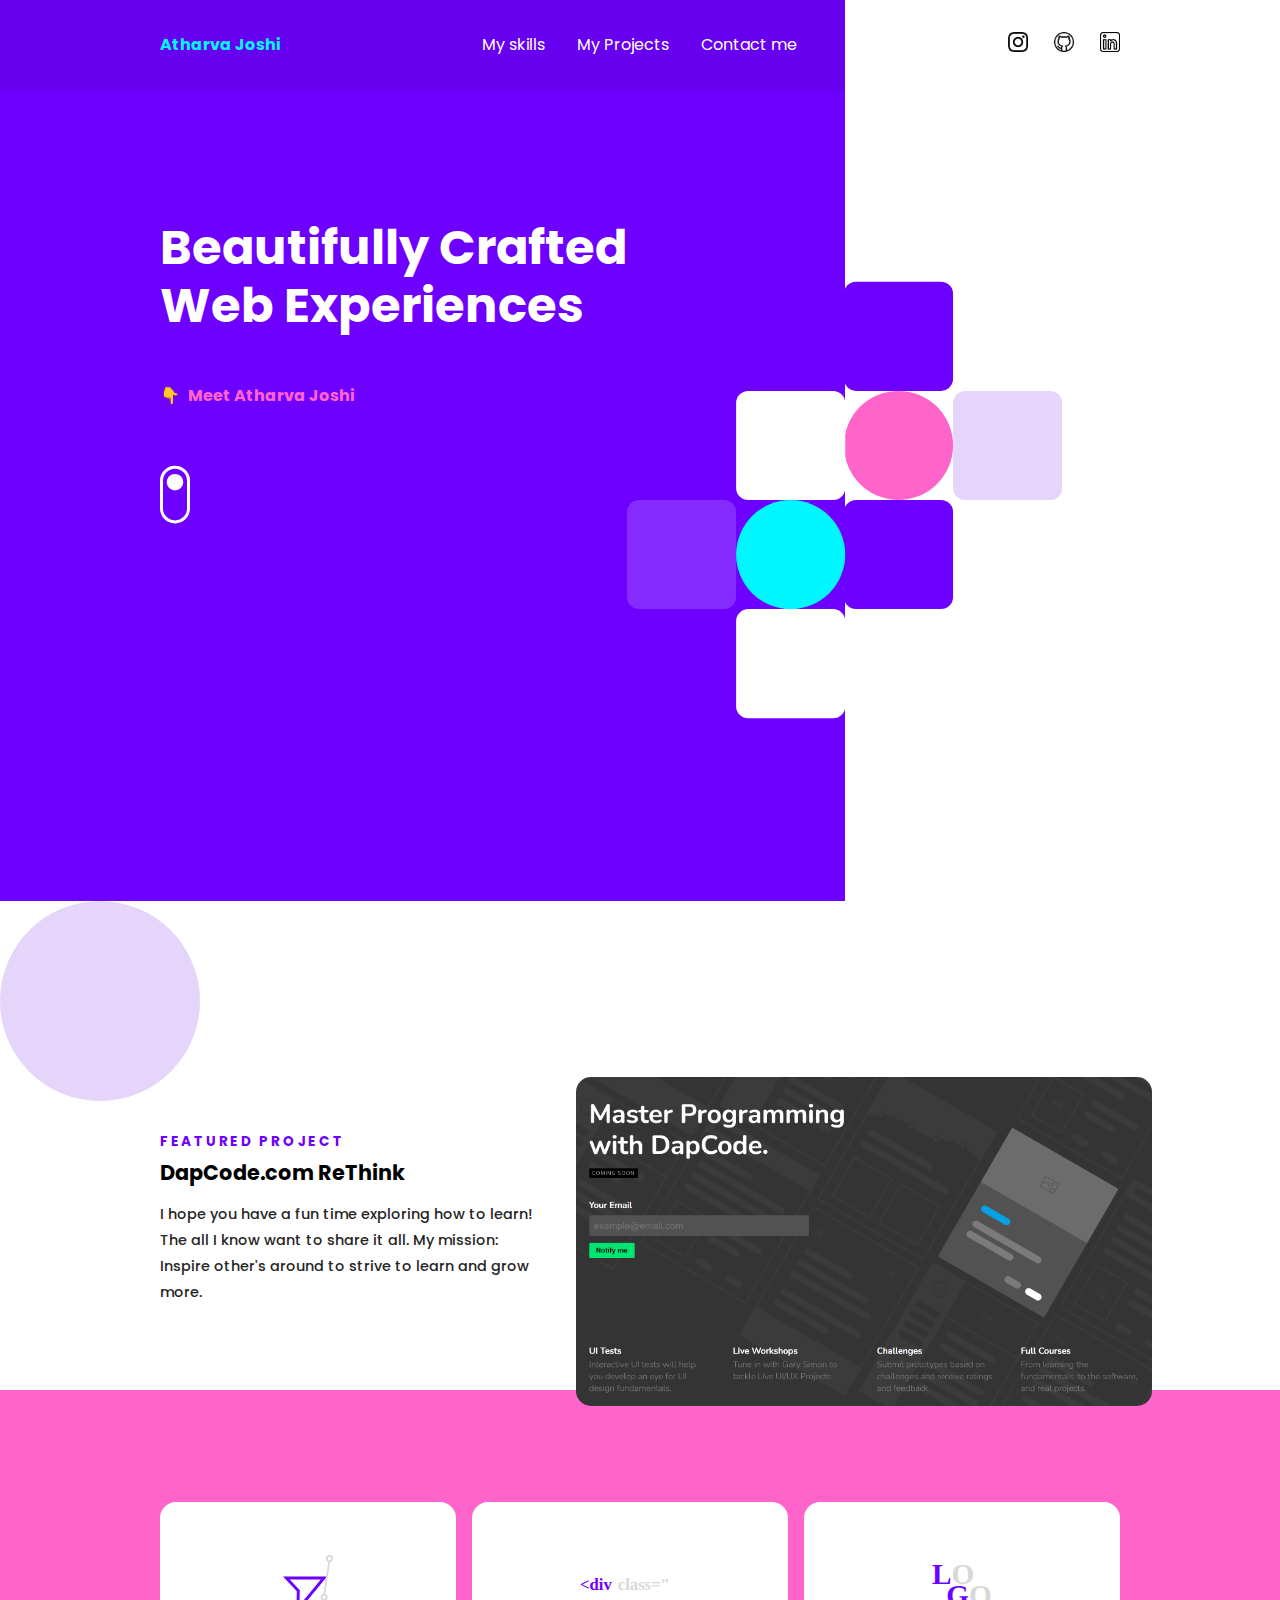
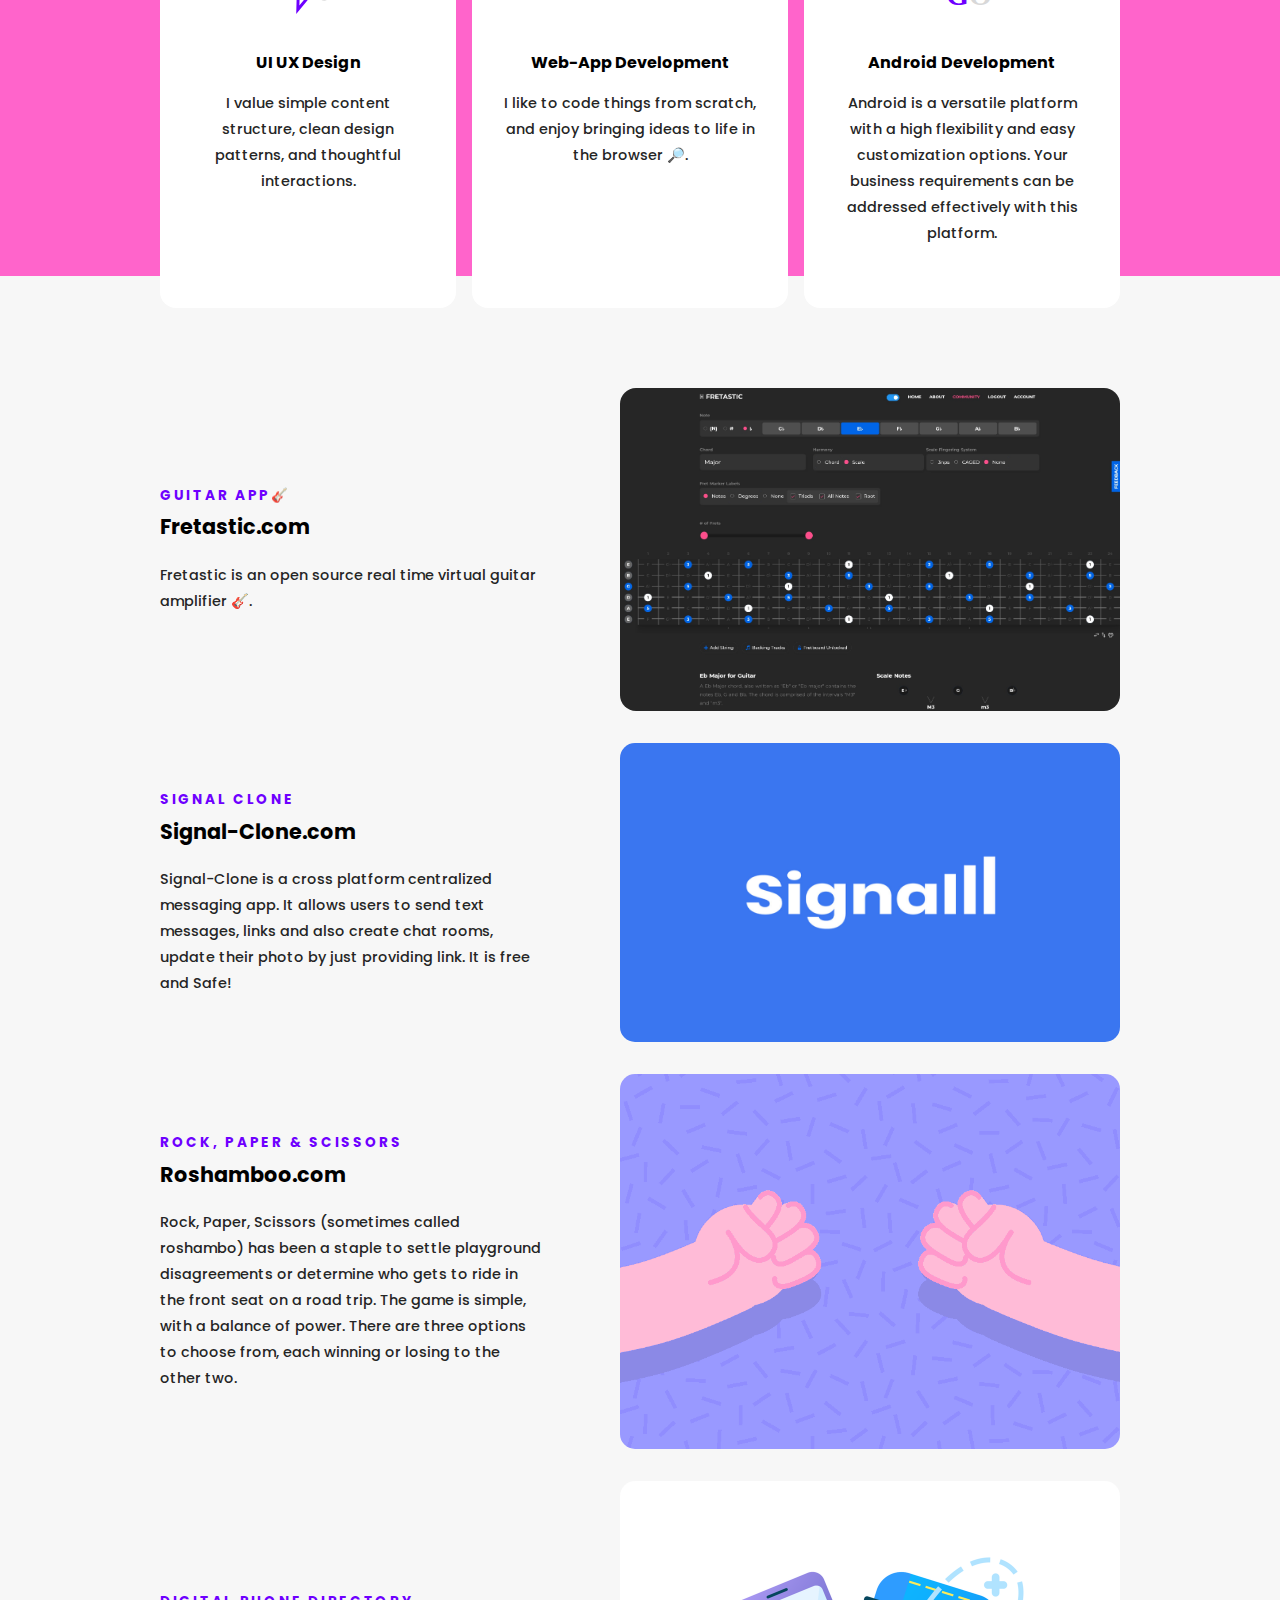
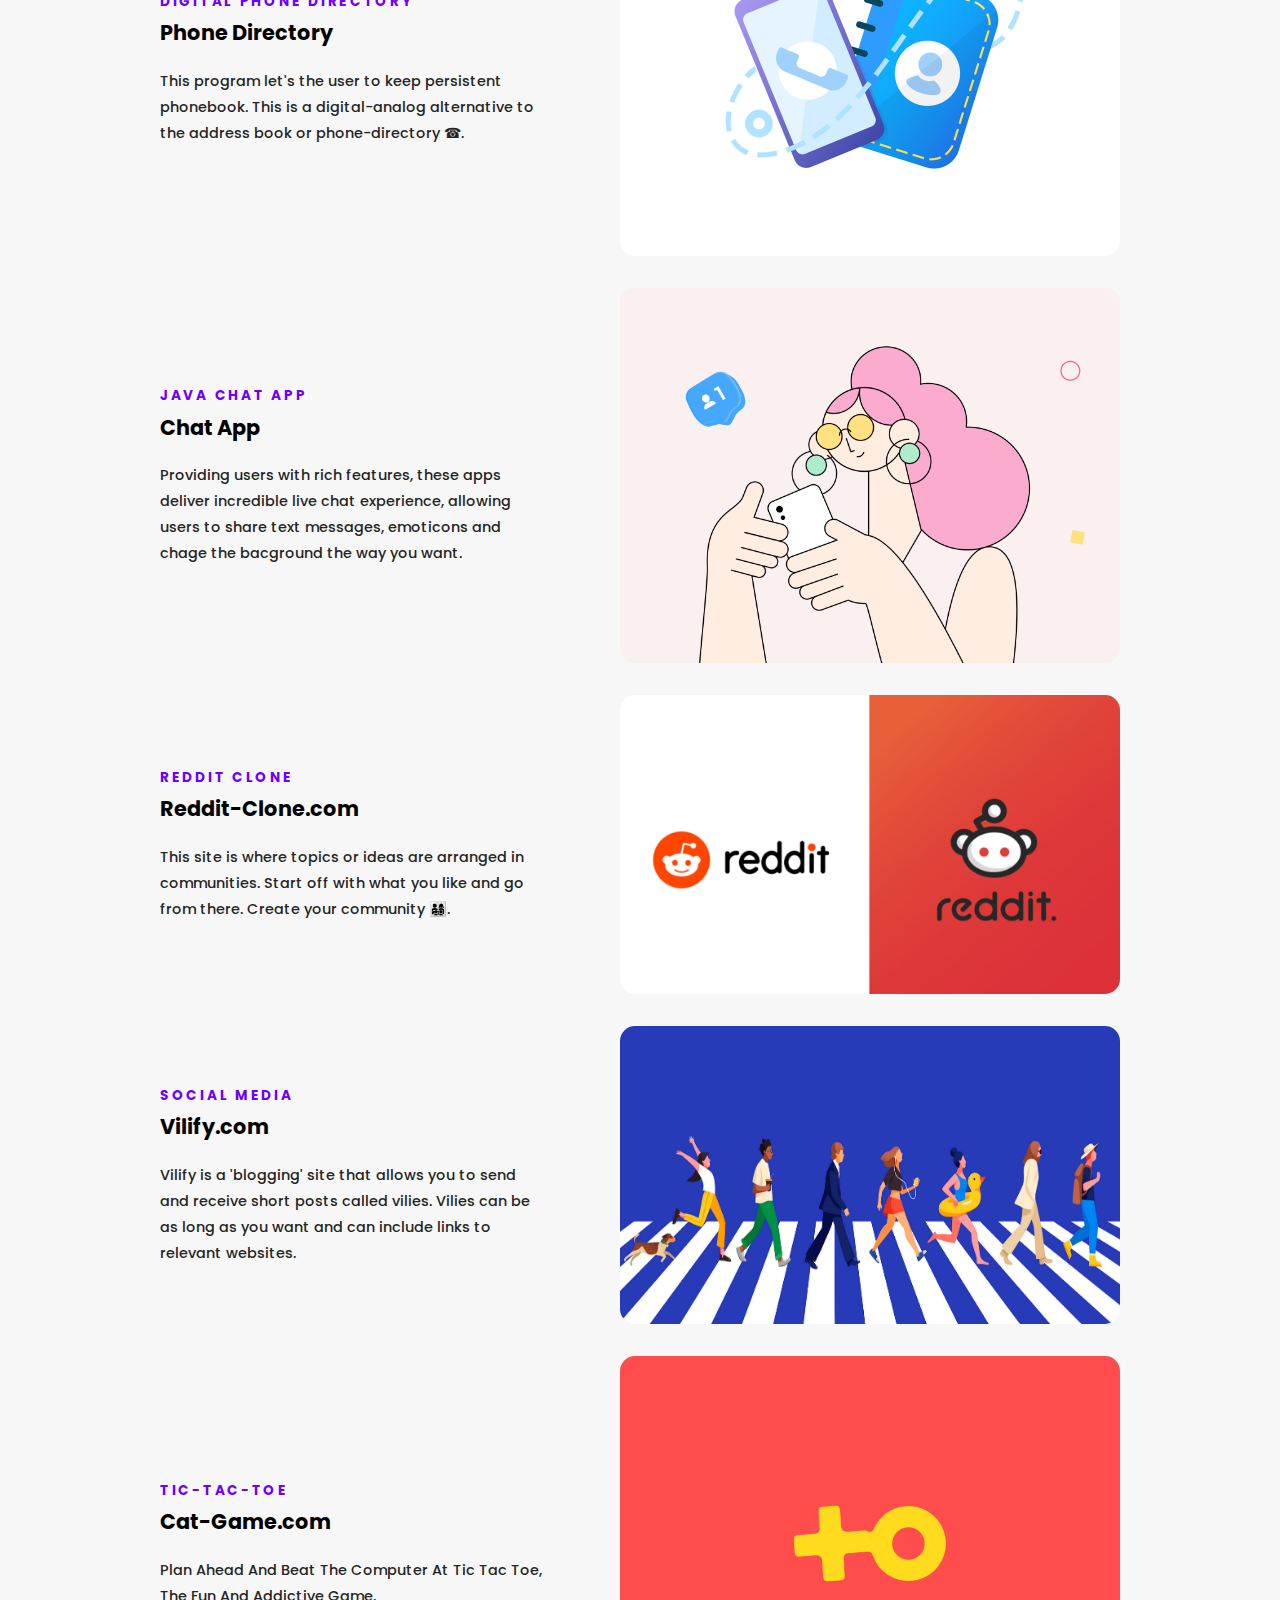
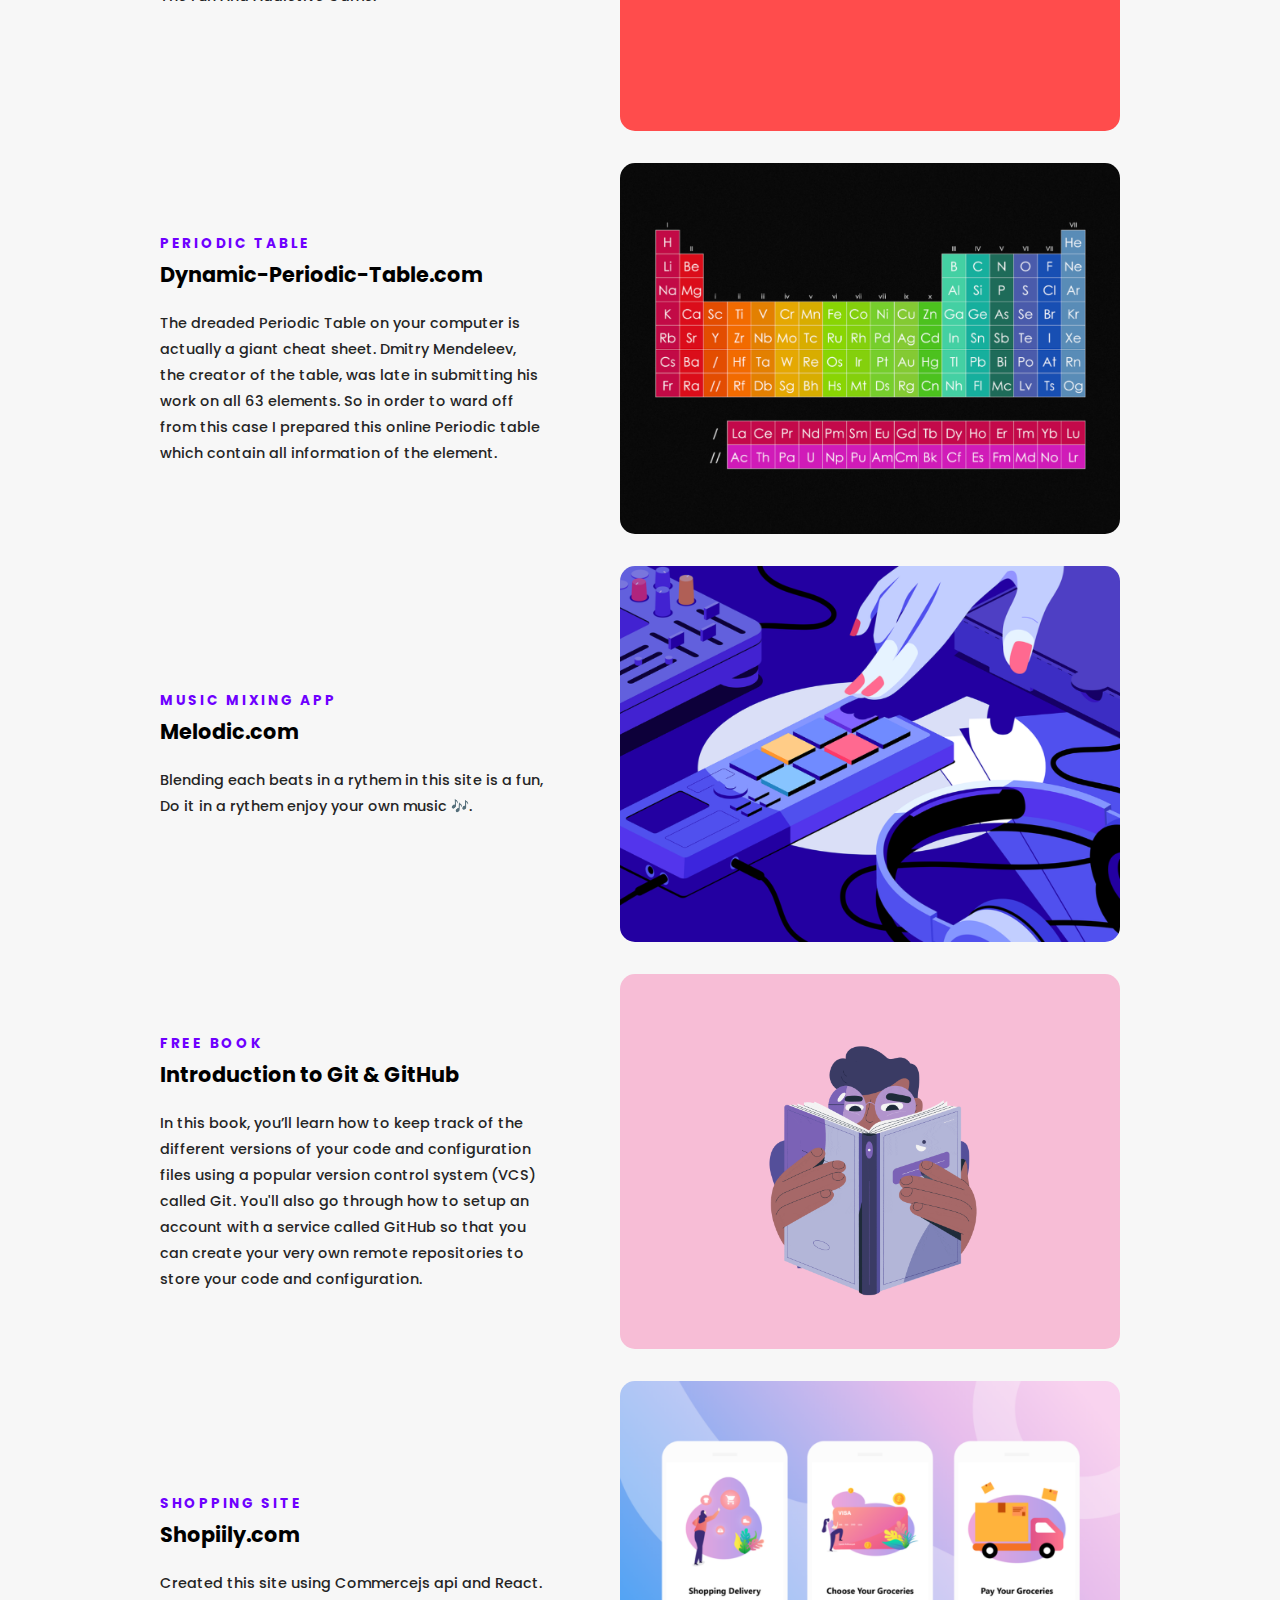
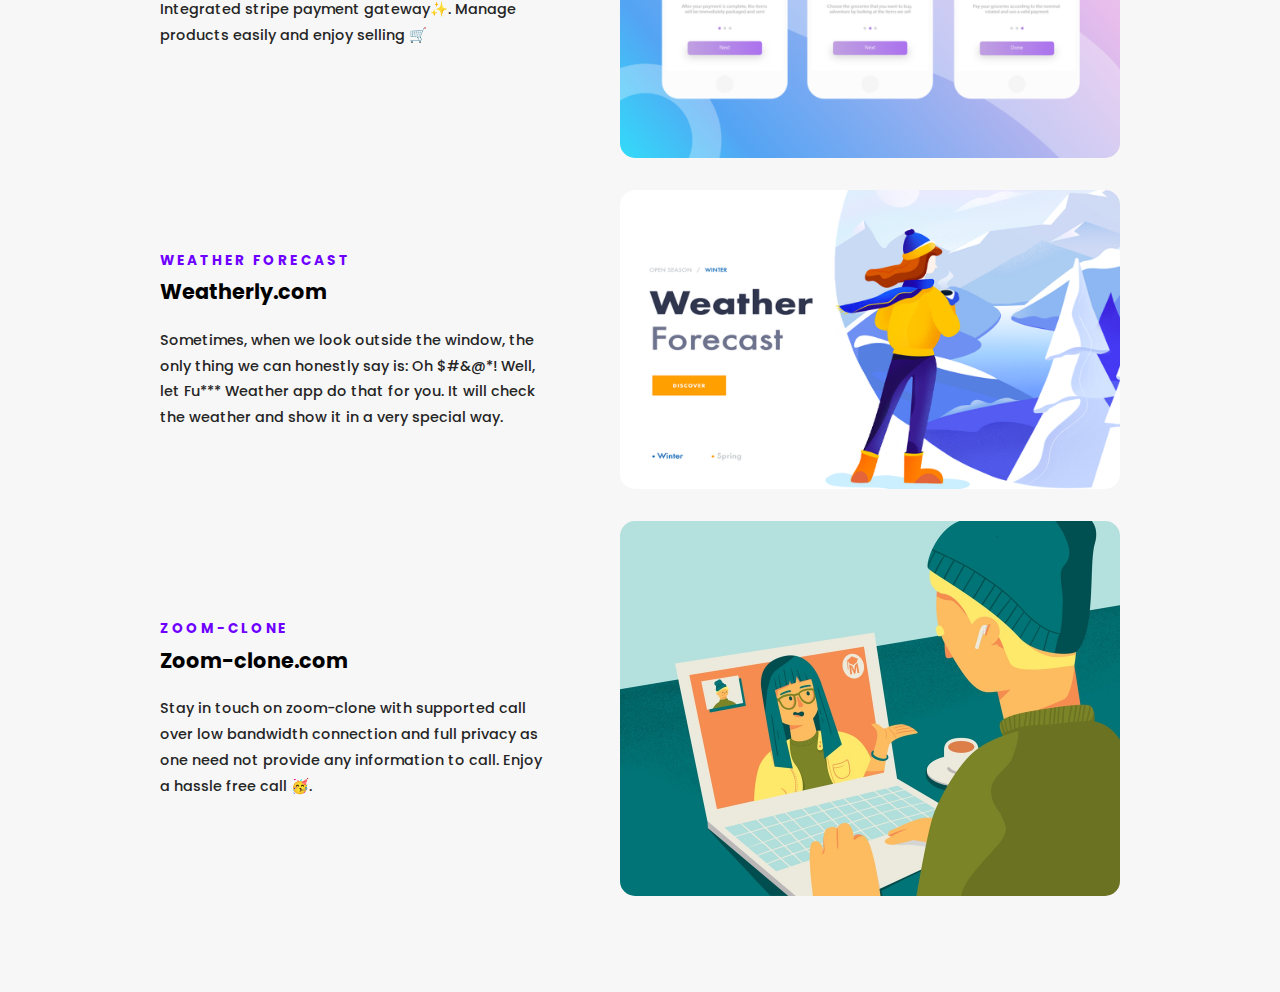
==== commit 2a3aa679: "Update index.html" ====
--- a/index.html
+++ b/index.html
@@ -136,7 +136,7 @@
                     <p class="featured-desc">Rock, Paper, Scissors (sometimes called roshambo) has been a staple to settle playground disagreements or determine who gets to ride in the front seat on a road trip. The game is simple, with a balance of power. There are three options to choose from, each winning or losing to the other two.</p>
                 </div>
             </div>
-            <a href="https://roshamboo.netlify.app/"><img style="border-radius: 15px;" src="images/game.gif" alt="Fretastic"></a>
+            <a href="https://redirect-roshamboo.netlify.app/"><img style="border-radius: 15px;" src="images/game.gif" alt="Fretastic"></a>
         </div>
         
         <div class="portfolio-container transition3">
@@ -183,7 +183,7 @@
                     <p class="featured-desc">Vilify is a 'blogging' site that allows you to send and receive short posts called vilies. Vilies can be as long as you want and can include links to relevant websites.</p>
                 </div>
             </div>
-            <a href="https://vilify.netlify.app/"><img style="border-radius: 15px;" src="images/vilify.png" alt="Fretastic"></a>
+            <a href="https://redirect-vilify.netlify.app/"><img style="border-radius: 15px;" src="images/vilify.png" alt="Fretastic"></a>
         </div>
         <div class="portfolio-container transition3">
             <div class="portfolio-left">
@@ -194,7 +194,7 @@
                     <p class="featured-desc">Plan Ahead And Beat The Computer At Tic Tac Toe, The Fun And Addictive Game.</p>
                 </div>
             </div>
-            <a href="https://catch-my-tail.netlify.app/"><img style="border-radius: 15px;" src="images/tic_tac_toe_loader_.gif" alt="Fretastic"></a>
+            <a href="https://redirect-catch-my-tail.netlify.app/"><img style="border-radius: 15px;" src="images/tic_tac_toe_loader_.gif" alt="Fretastic"></a>
         </div>
         <div class="portfolio-container transition3">
             <div class="portfolio-left">
@@ -205,7 +205,7 @@
                     <p class="featured-desc">The dreaded Periodic Table on your computer is actually a giant cheat sheet. Dmitry Mendeleev, the creator of the table, was late in submitting his work on all 63 elements. So in order to ward off from this case I prepared this online Periodic table which contain all information of the element.</p>
                 </div>
             </div>
-            <a href="https://dynamic-periodic-table.netlify.app/"><img style="border-radius: 15px;" src="images/periodic.png" alt="Fretastic"></a>
+            <a href="https://redirect-dynamic-periodic-table.netlify.app/"><img style="border-radius: 15px;" src="images/periodic.png" alt="Fretastic"></a>
         </div>
         <div class="portfolio-container transition3">
             <div class="portfolio-left">
@@ -216,7 +216,7 @@
                     <p class="featured-desc">Blending each beats in a rythem in this site is a fun, Do it in a rythem enjoy your own music 🎶.</p>
                 </div>
             </div>
-            <a href="https://melodic.netlify.app/"><img style="border-radius: 15px;" src="images/music-mixer.png" alt="Fretastic"></a>
+            <a href="https://redirect-melodic.netlify.app/"><img style="border-radius: 15px;" src="images/music-mixer.png" alt="Fretastic"></a>
         </div>
         <div class="portfolio-container transition3">
             <div class="portfolio-left">
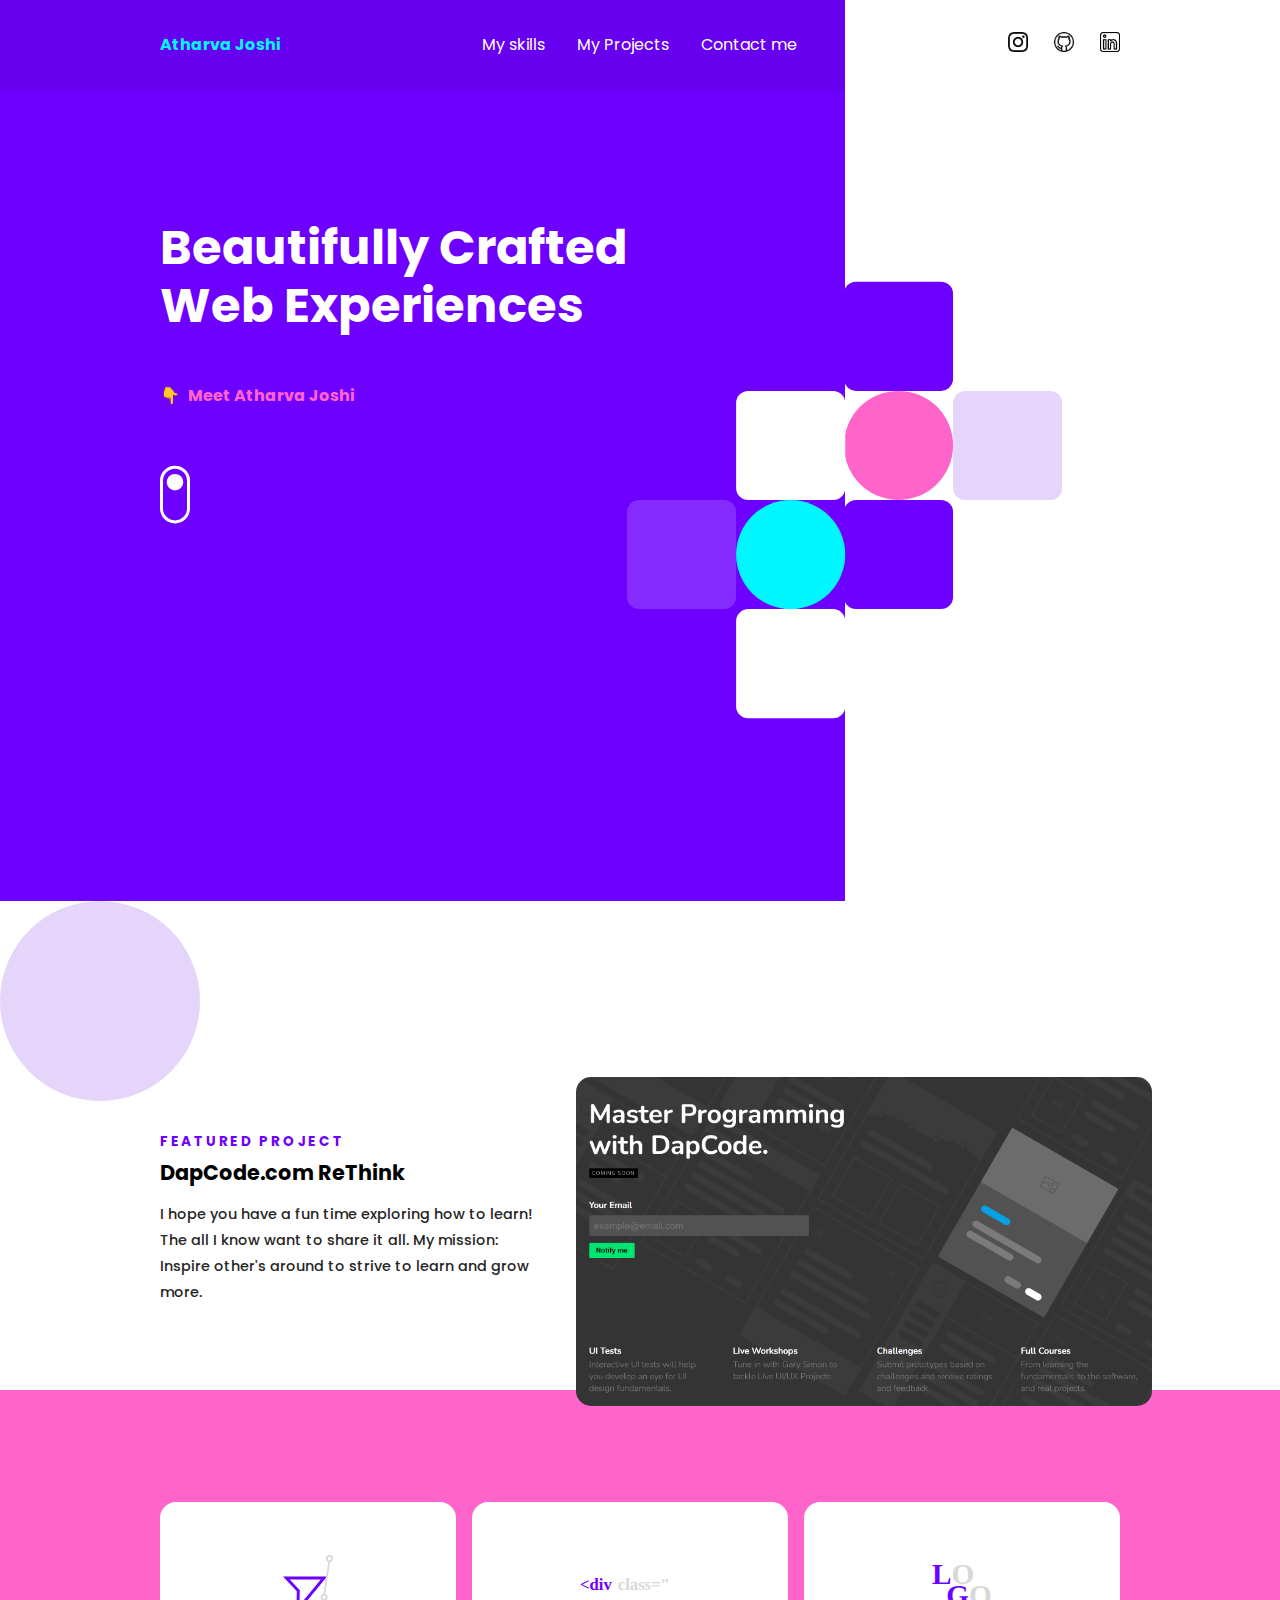
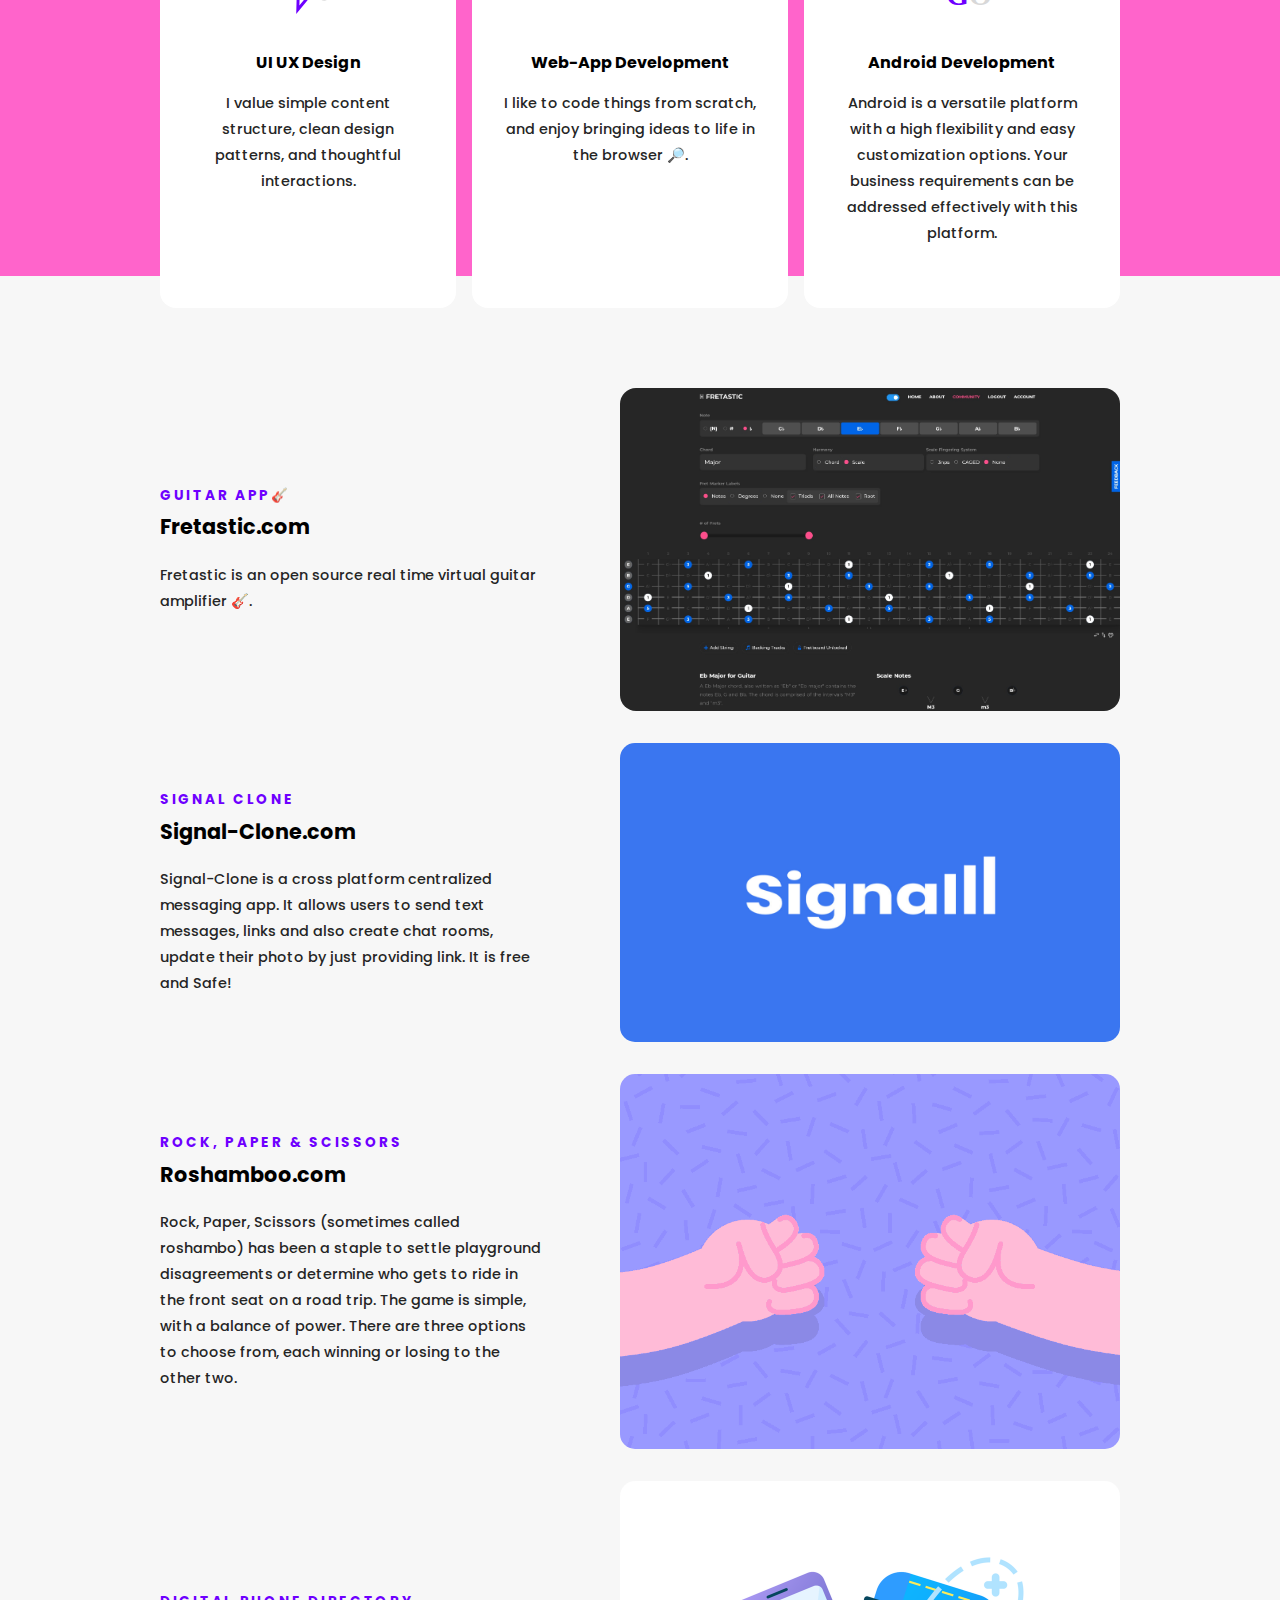
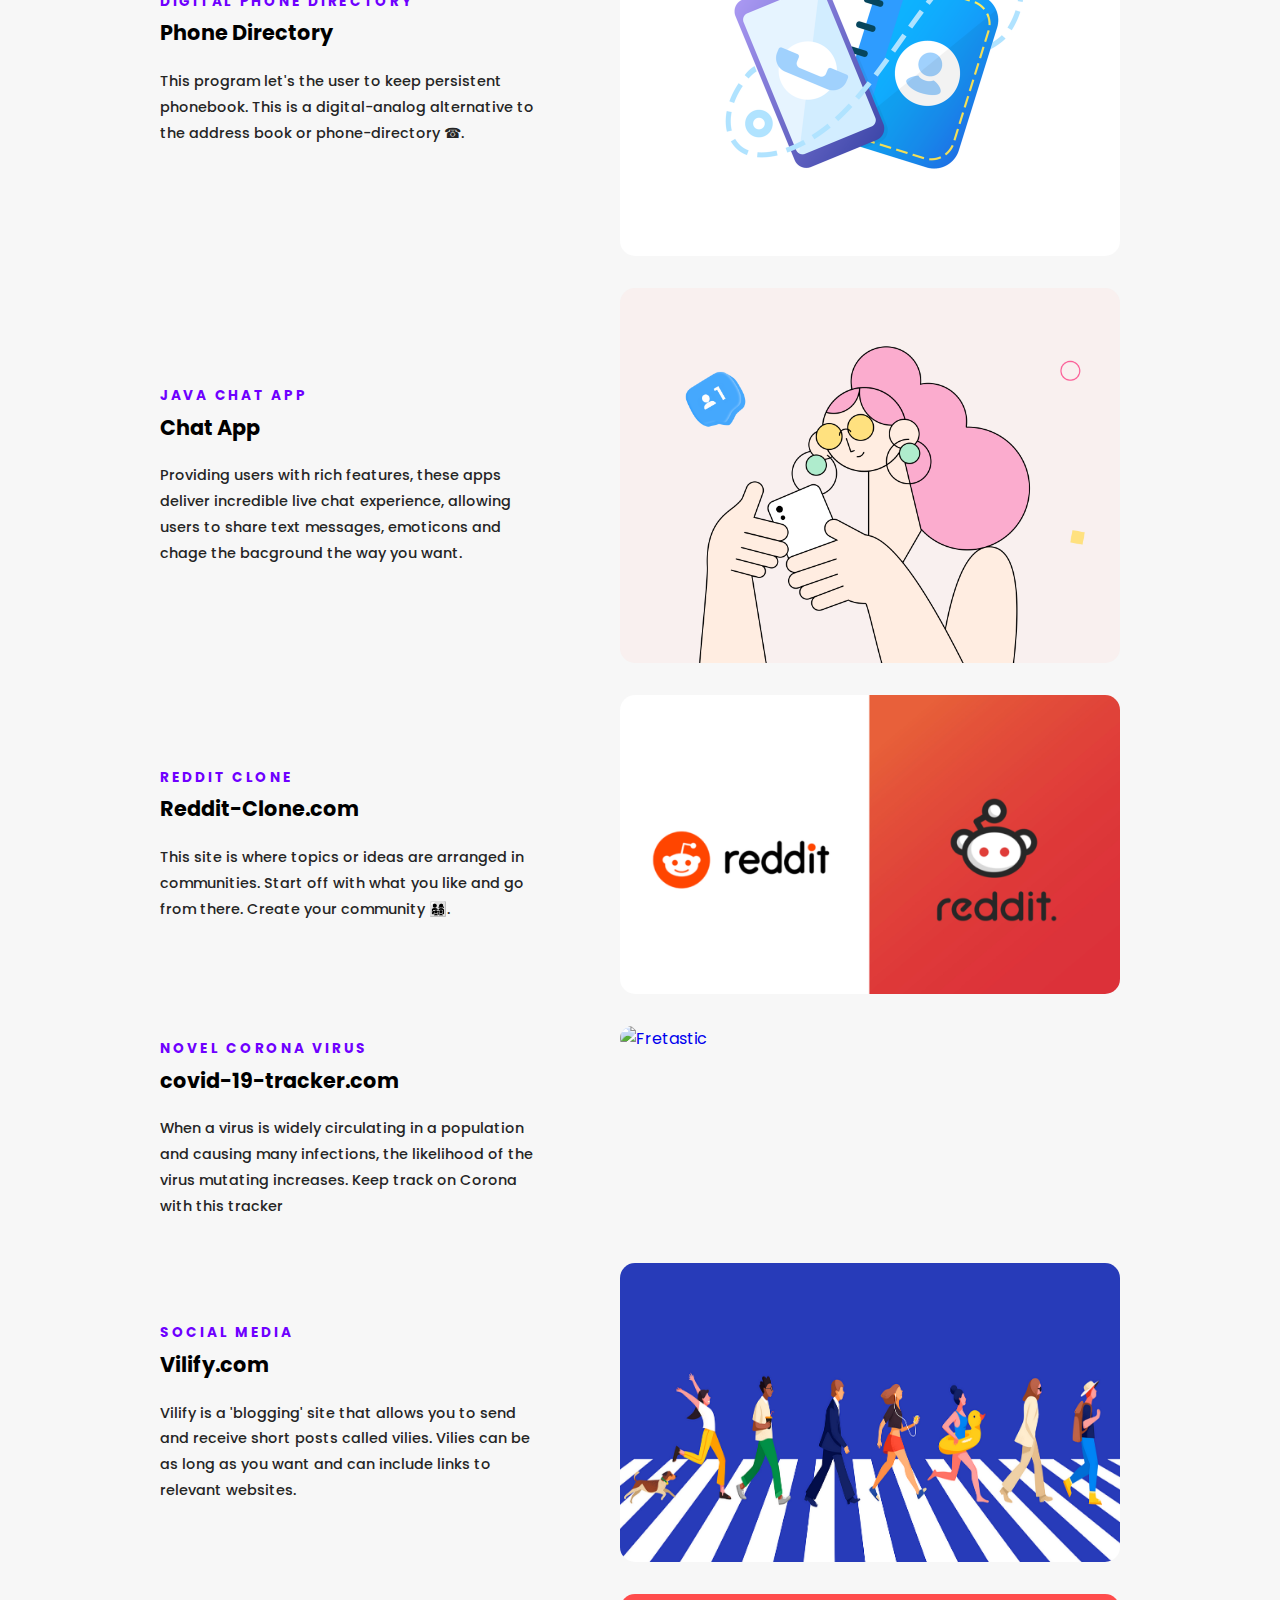
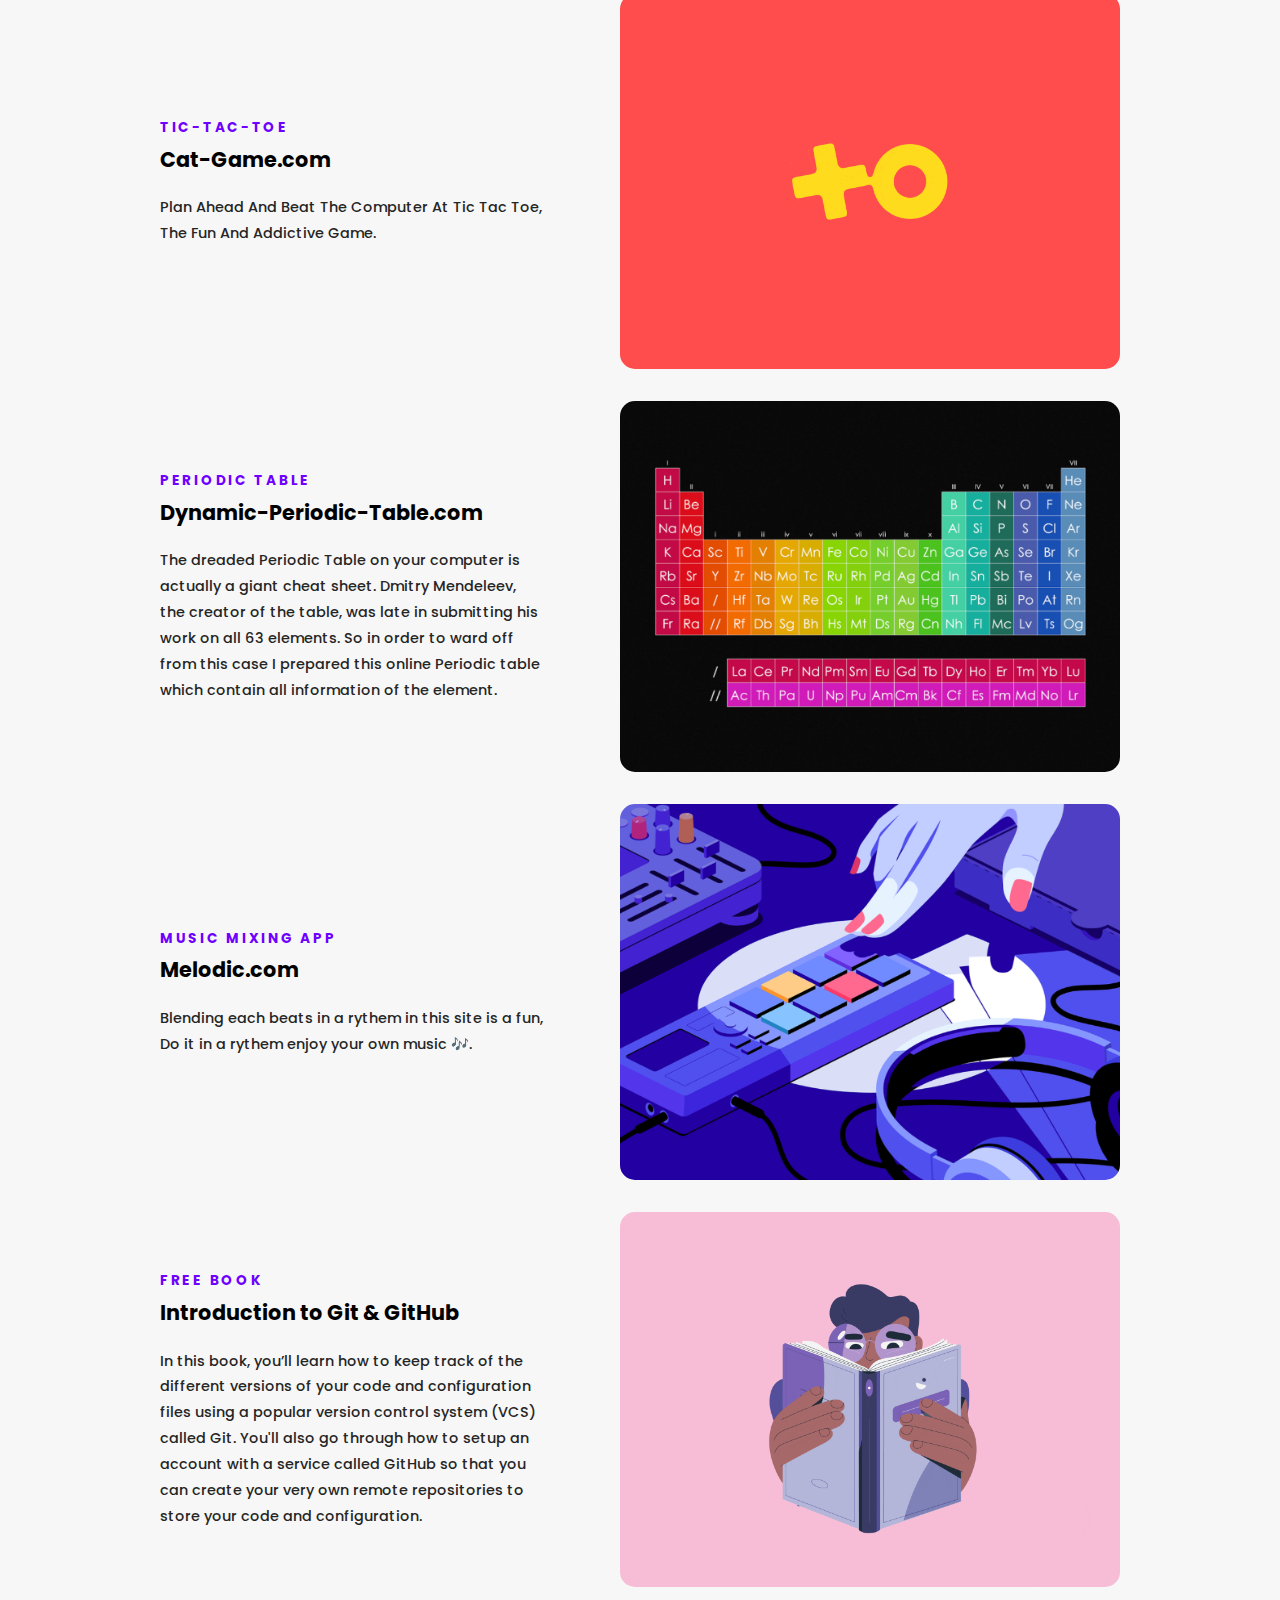
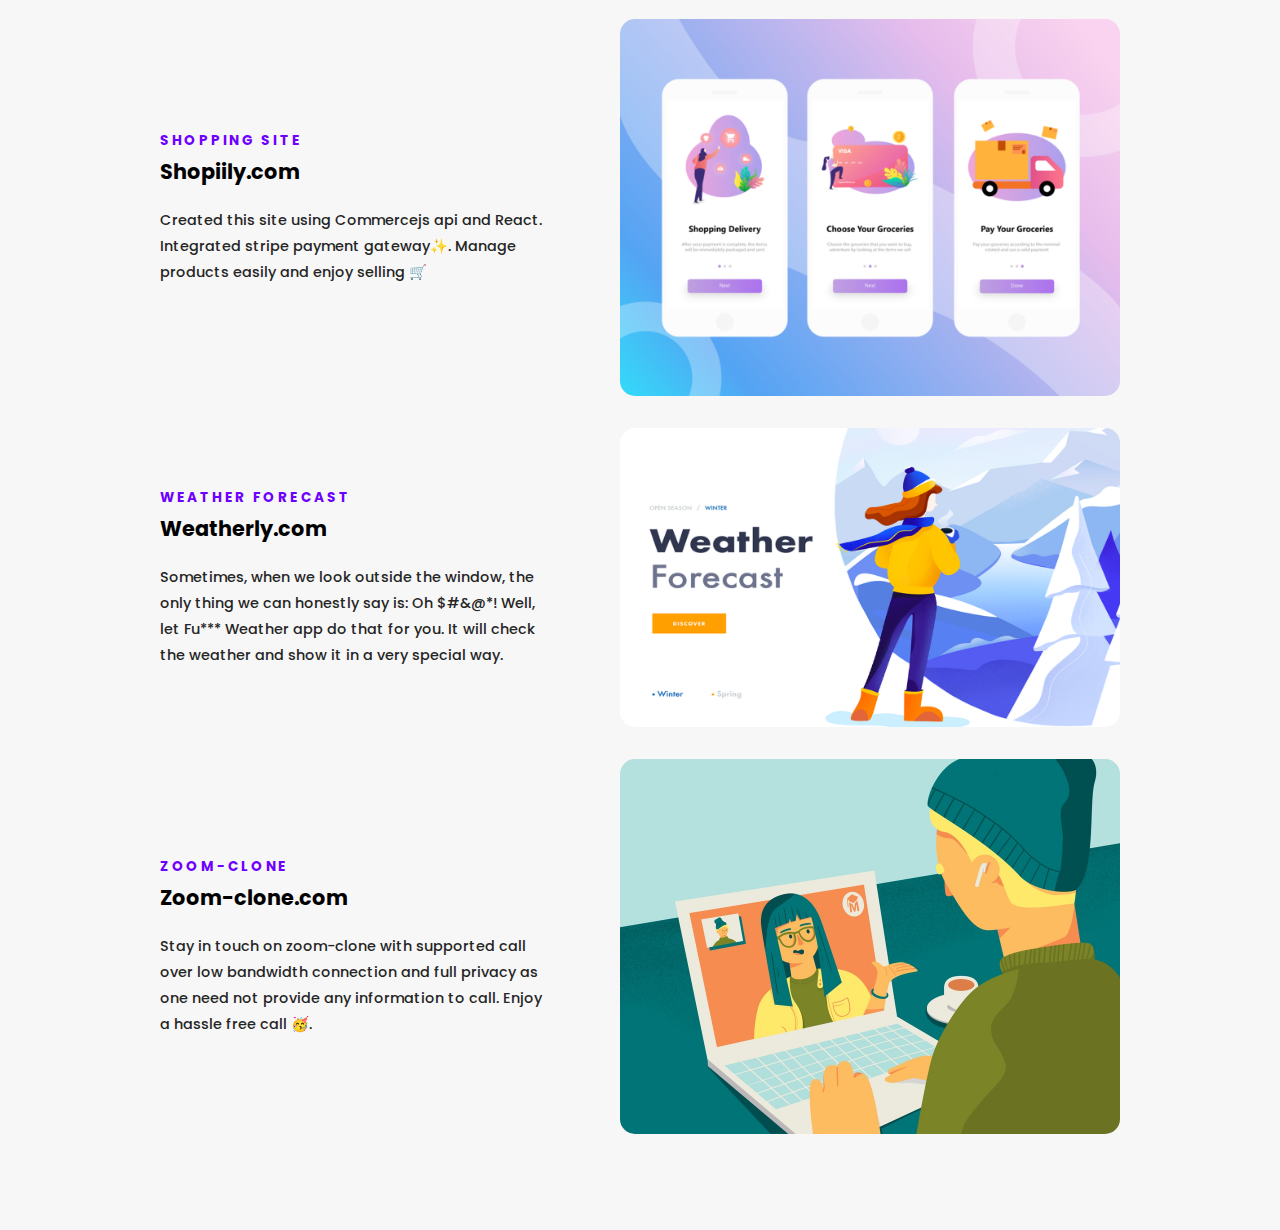
==== commit c68359c8: "Update index.html" ====
--- a/index.html
+++ b/index.html
@@ -177,6 +177,16 @@
         <div class="portfolio-container transition3">
             <div class="portfolio-left">
                 <div class="inner">
+                    <p class="subtitle">Novel Corona Virus</p>
+                    <p class="featured-title">covid-19-tracker.com</p>
+                    <p class="featured-desc">When a virus is widely circulating in a population and causing many infections, the likelihood of the virus mutating increases. Keep track on Corona with this tracker</p>
+                </div>
+            </div>
+            <a href="https://covid-19-tracker-8e275.web.app/"><img style="border-radius: 15px;" src="https://cdn.dribbble.com/users/2015099/screenshots/10854554/media/00533094ca85814a98ba26d6d06b14a1.jpg?compress=1&resize=1000x750" alt="Fretastic"></a>
+        </div>
+        <div class="portfolio-container transition3">
+            <div class="portfolio-left">
+                <div class="inner">
                     <p class="subtitle">Social Media</p>
 
                     <p class="featured-title">Vilify.com</p>
@@ -216,7 +226,7 @@
                     <p class="featured-desc">Blending each beats in a rythem in this site is a fun, Do it in a rythem enjoy your own music 🎶.</p>
                 </div>
             </div>
-            <a href="https://redirect-melodic.netlify.app/"><img style="border-radius: 15px;" src="images/music-mixer.png" alt="Fretastic"></a>
+            <a href="https://melodic.netlify.app/"><img style="border-radius: 15px;" src="images/music-mixer.png" alt="Fretastic"></a>
         </div>
         <div class="portfolio-container transition3">
             <div class="portfolio-left">
--- a/css/main.css
+++ b/css/main.css
@@ -346,4 +346,4 @@
             transform: translate(262px, 830px);
   }
 }
-/*# sourceMappingURL=main.css.map */+/*# sourceMappingURL=main.css.map */
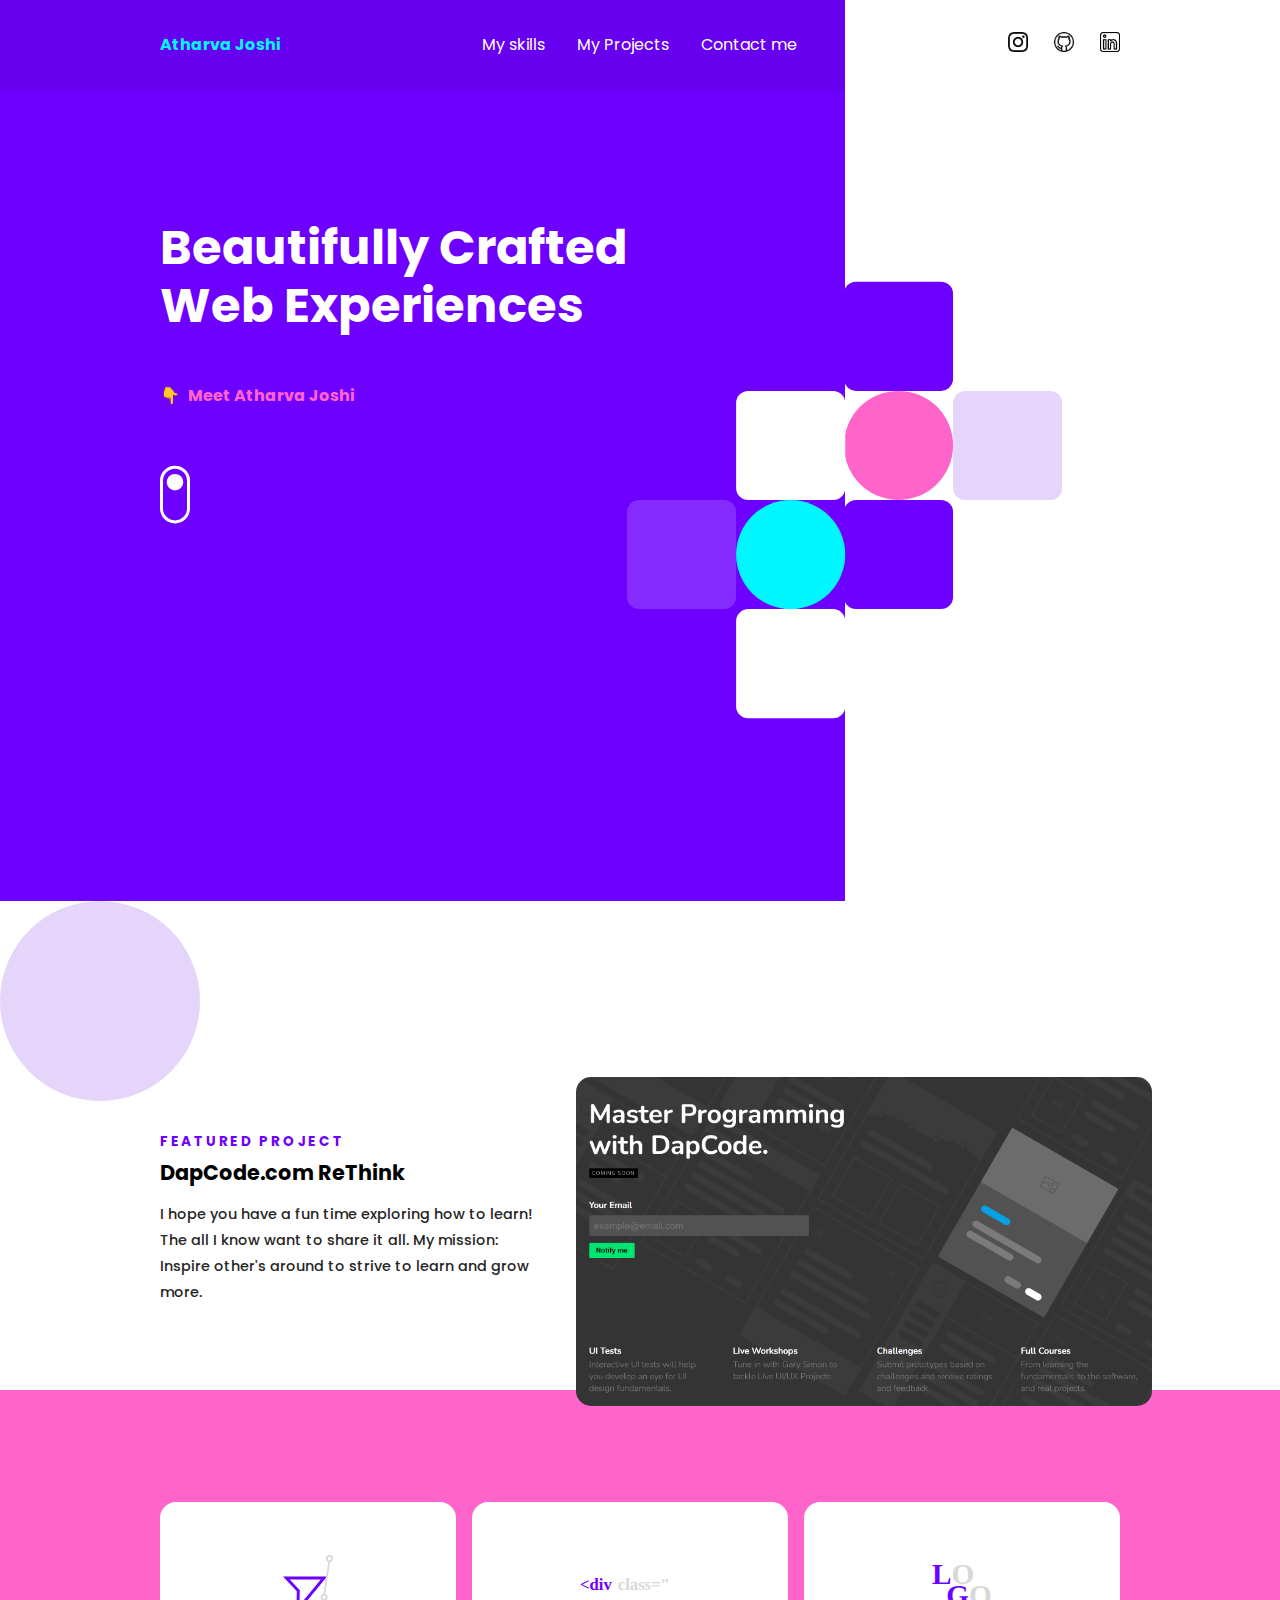
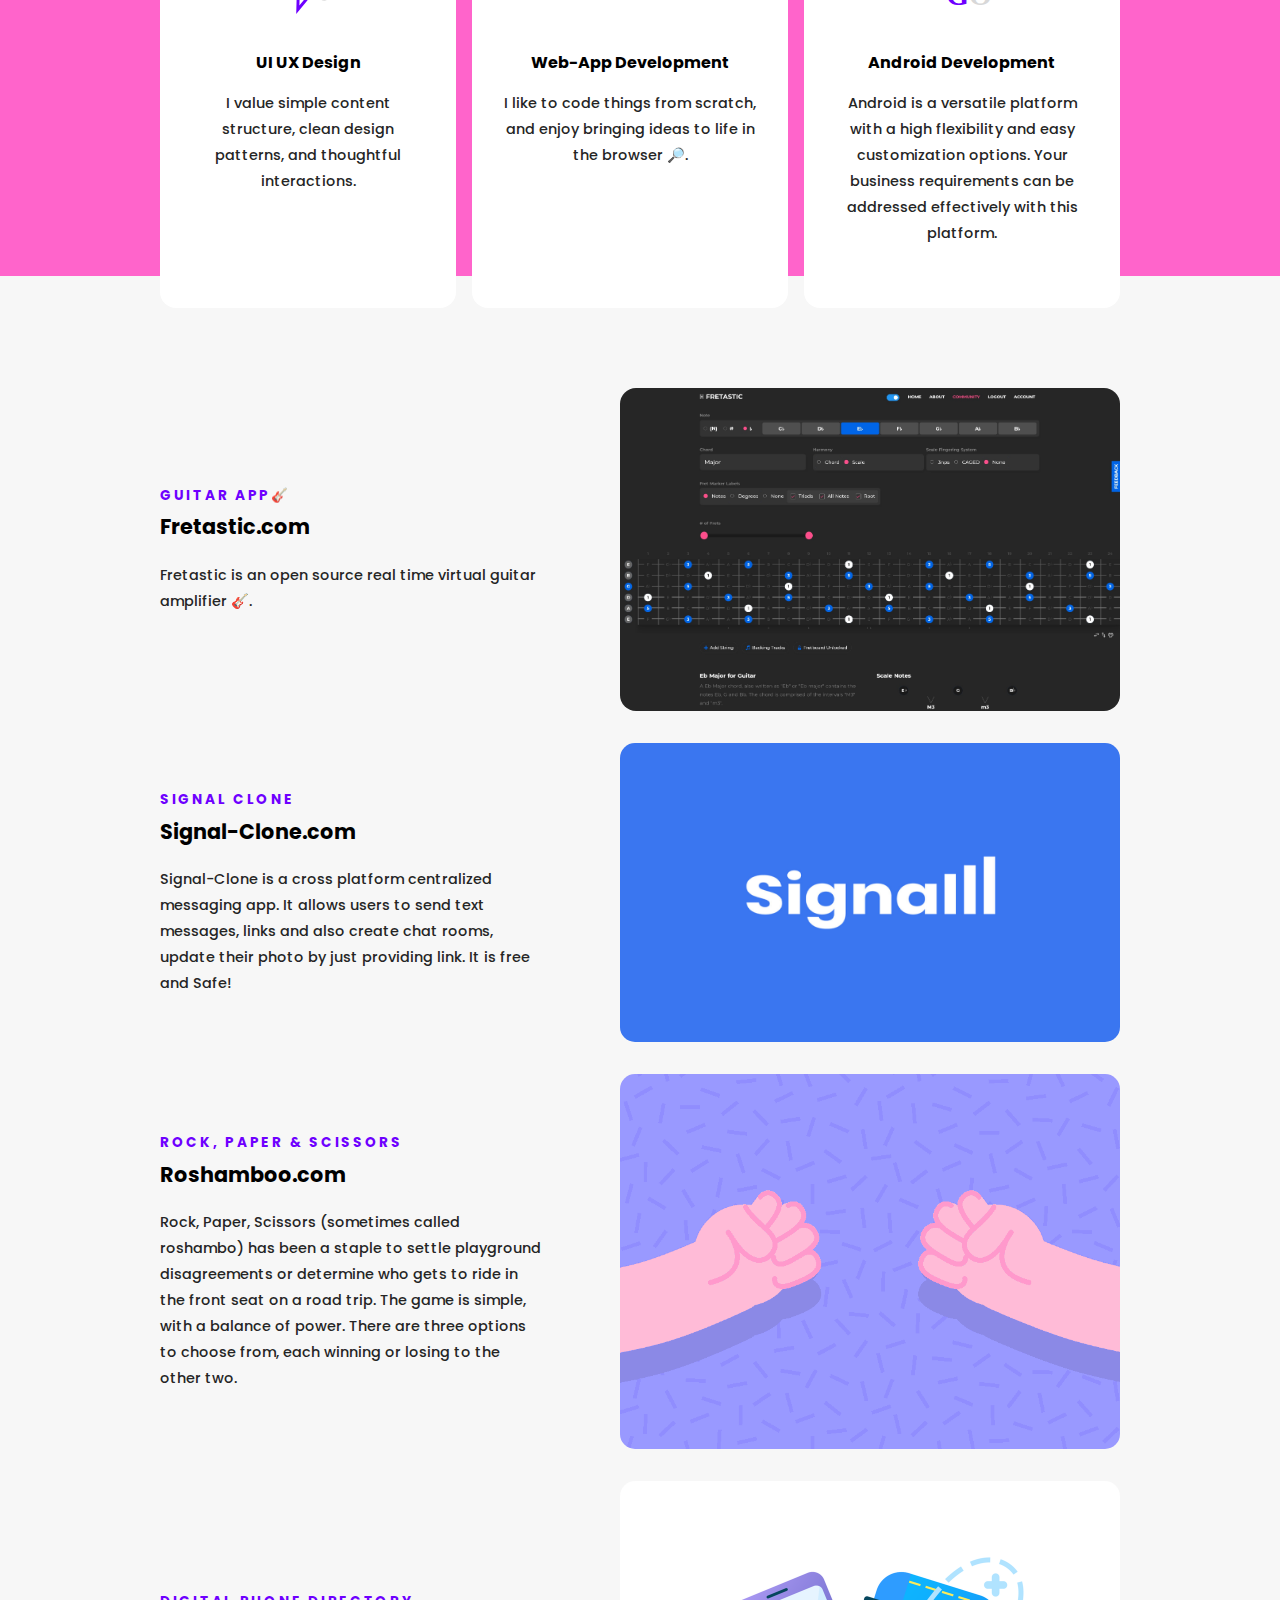
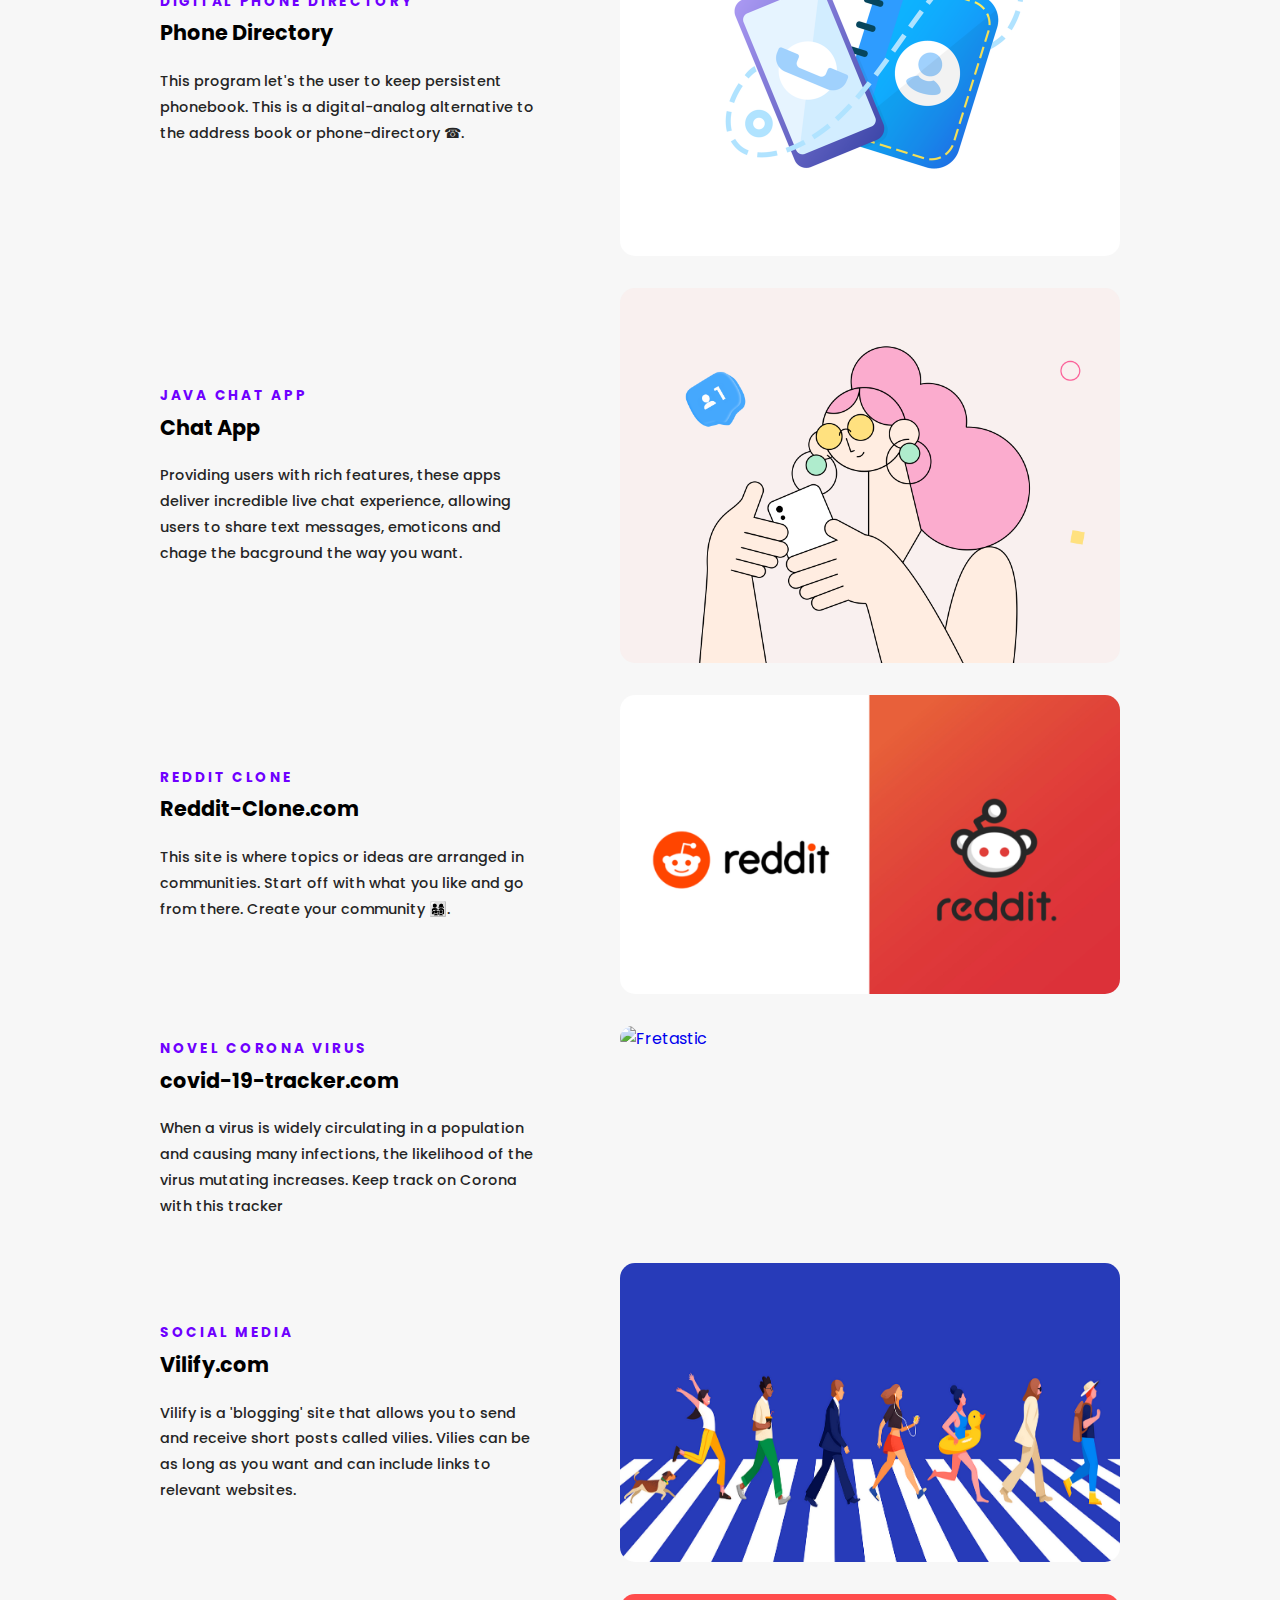
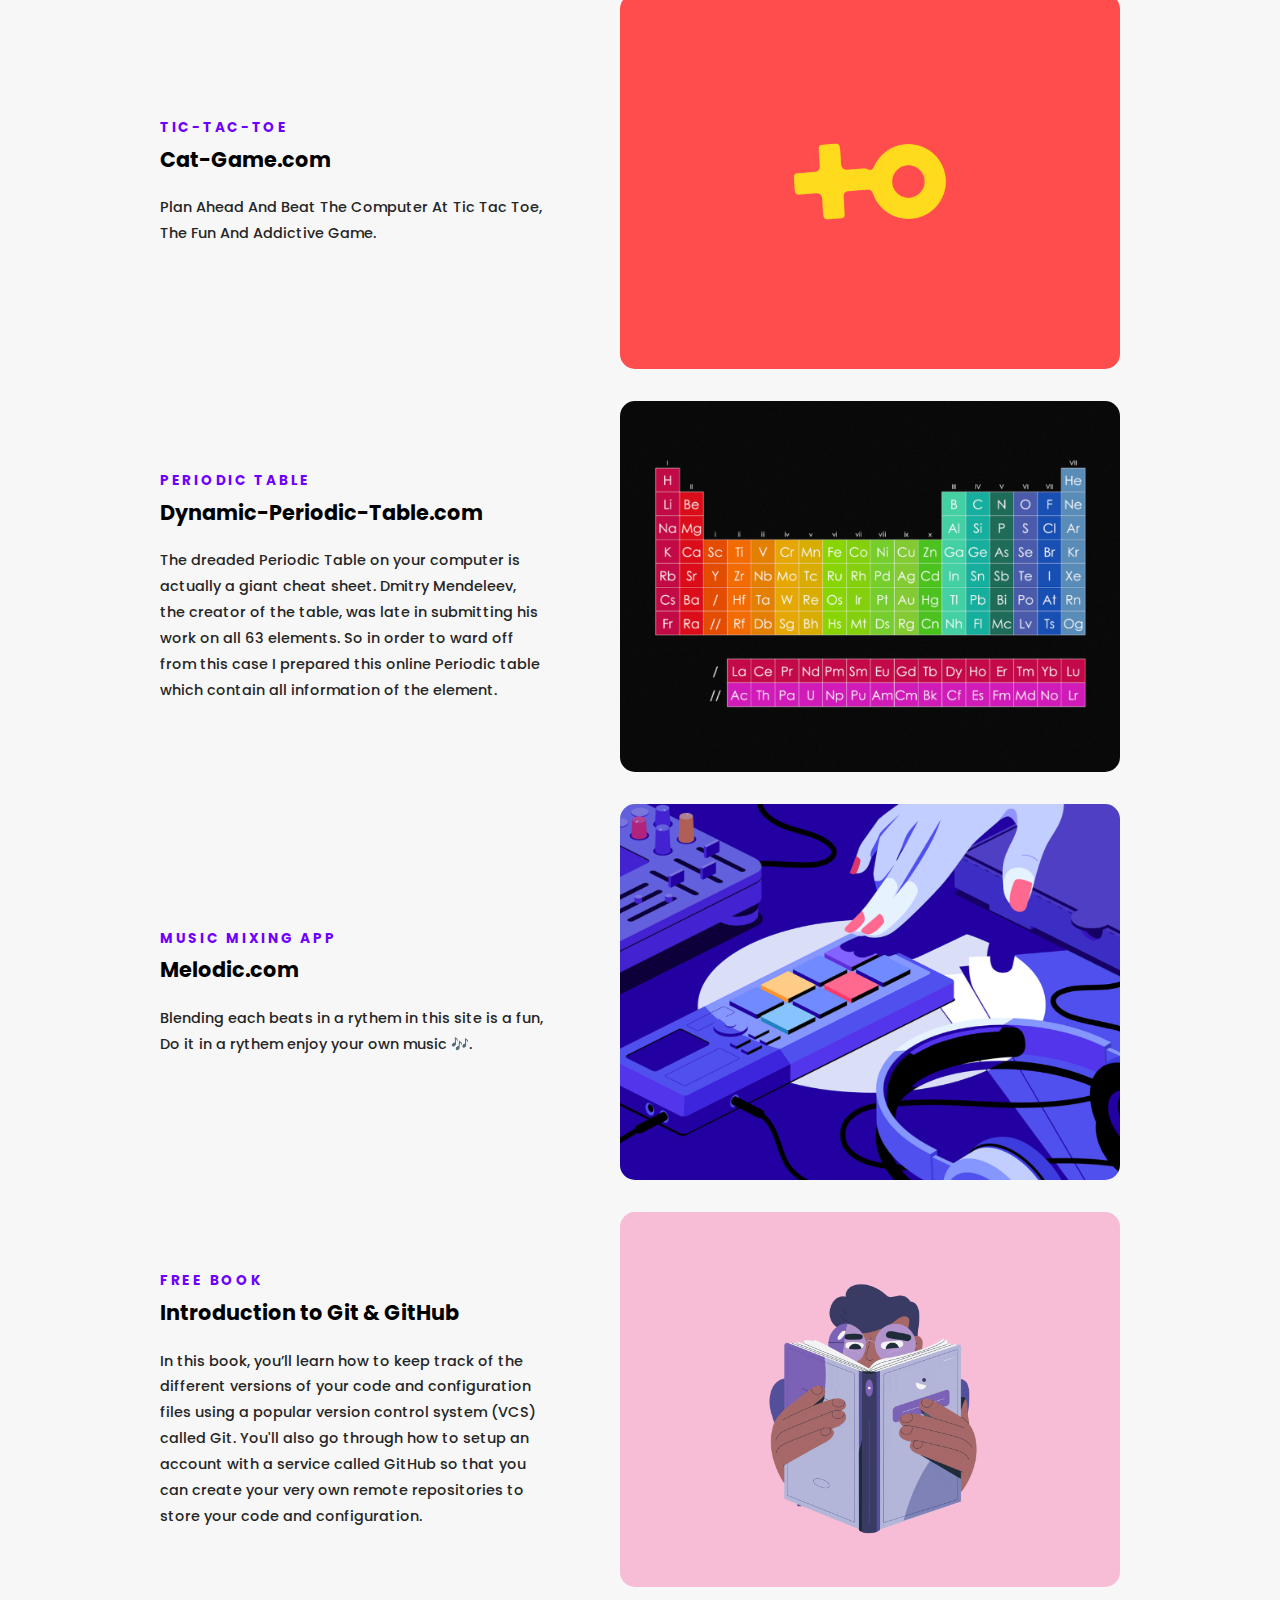
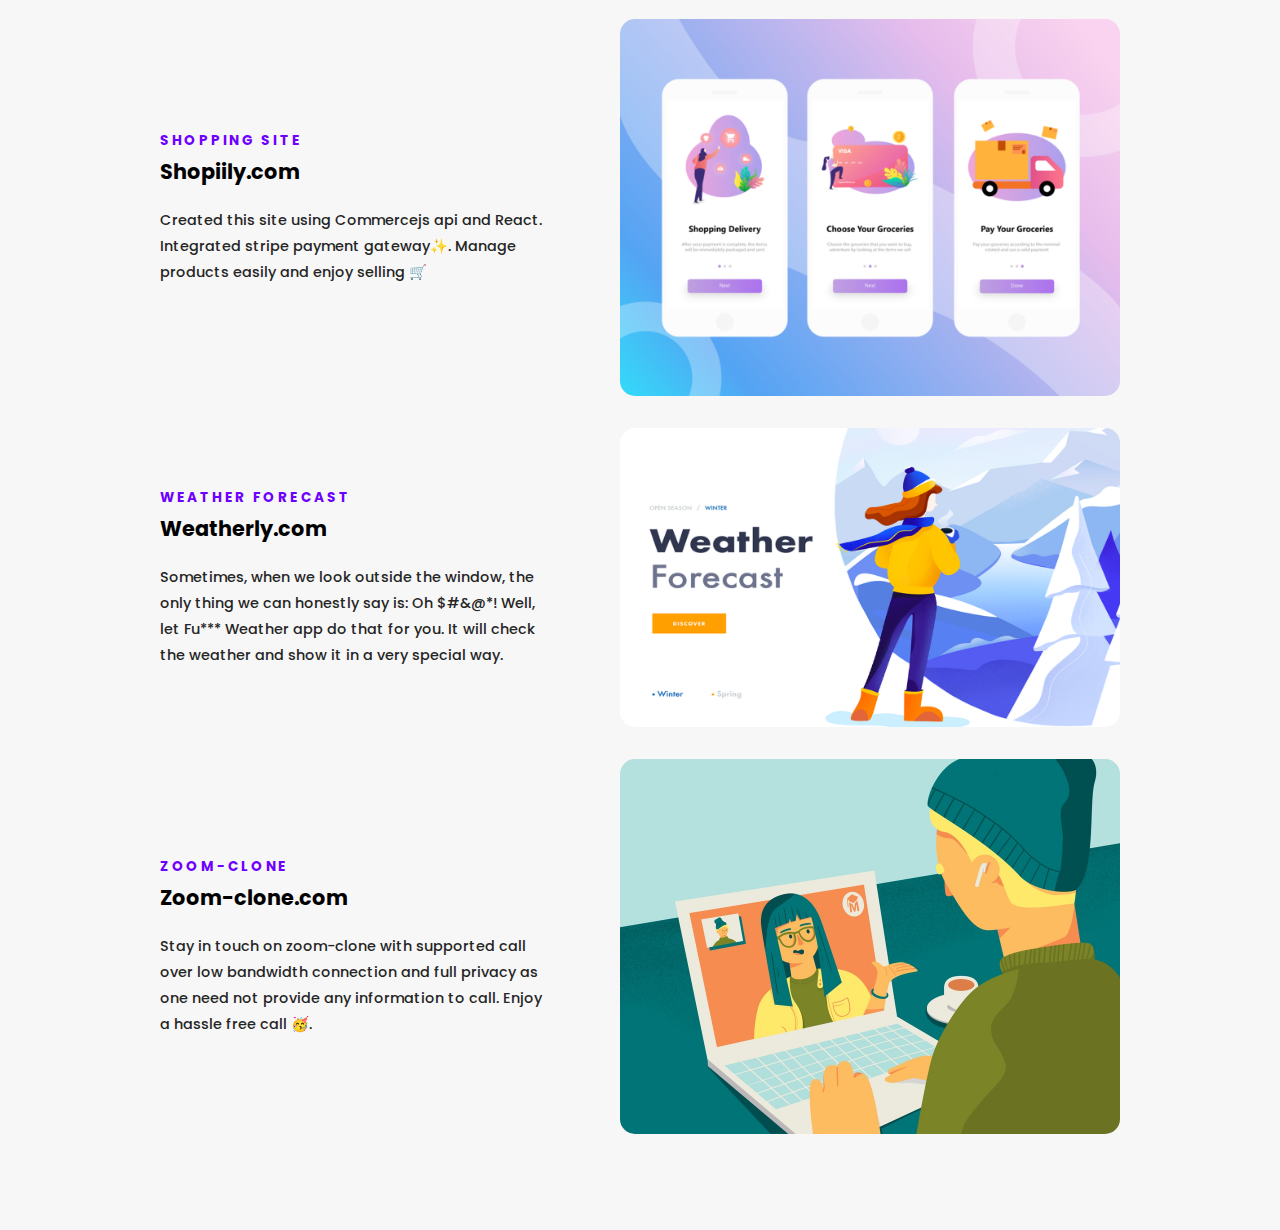
==== commit bfdd0273: "pdf download link updated" ====
--- a/index.html
+++ b/index.html
@@ -182,7 +182,7 @@
                     <p class="featured-desc">When a virus is widely circulating in a population and causing many infections, the likelihood of the virus mutating increases. Keep track on Corona with this tracker</p>
                 </div>
             </div>
-            <a href="https://covid-19-tracker-8e275.web.app/"><img style="border-radius: 15px;" src="https://cdn.dribbble.com/users/2015099/screenshots/10854554/media/00533094ca85814a98ba26d6d06b14a1.jpg?compress=1&resize=1000x750" alt="Fretastic"></a>
+            <a href="https://covid-19-tracker-8e275.web.app/"><img style="border-radius: 15px;" src="https://cdn.dribbble.com/users/2066694/screenshots/12130029/media/81a4f8f28af4e41827f1195d6c50721b.png" alt="Fretastic"></a>
         </div>
         <div class="portfolio-container transition3">
             <div class="portfolio-left">
@@ -237,7 +237,7 @@
                     <p class="featured-desc">In this book, you’ll learn how to keep track of the different versions of your code and configuration files using a popular version control system (VCS) called Git. You'll also go through how to setup an account with a service called GitHub so that you can create your very own remote repositories to store your code and configuration.</p>
                 </div>
             </div>
-            <a href="https://github.com/atharva20-coder/intro-to-git-github/raw/main/Intro%20to%20git%20by%20atharva.pdf"><img style="border-radius: 15px;" src="images/git.gif" alt="Fretastic"></a>
+            <a href="https://github.com/atharva20-coder/intro-to-git-github/raw/main/intro%20to%20git%20and%20github.pdf"><img style="border-radius: 15px;" src="images/git.gif" alt="Fretastic"></a>
         </div>
         <div class="portfolio-container transition3">
             <div class="portfolio-left">
